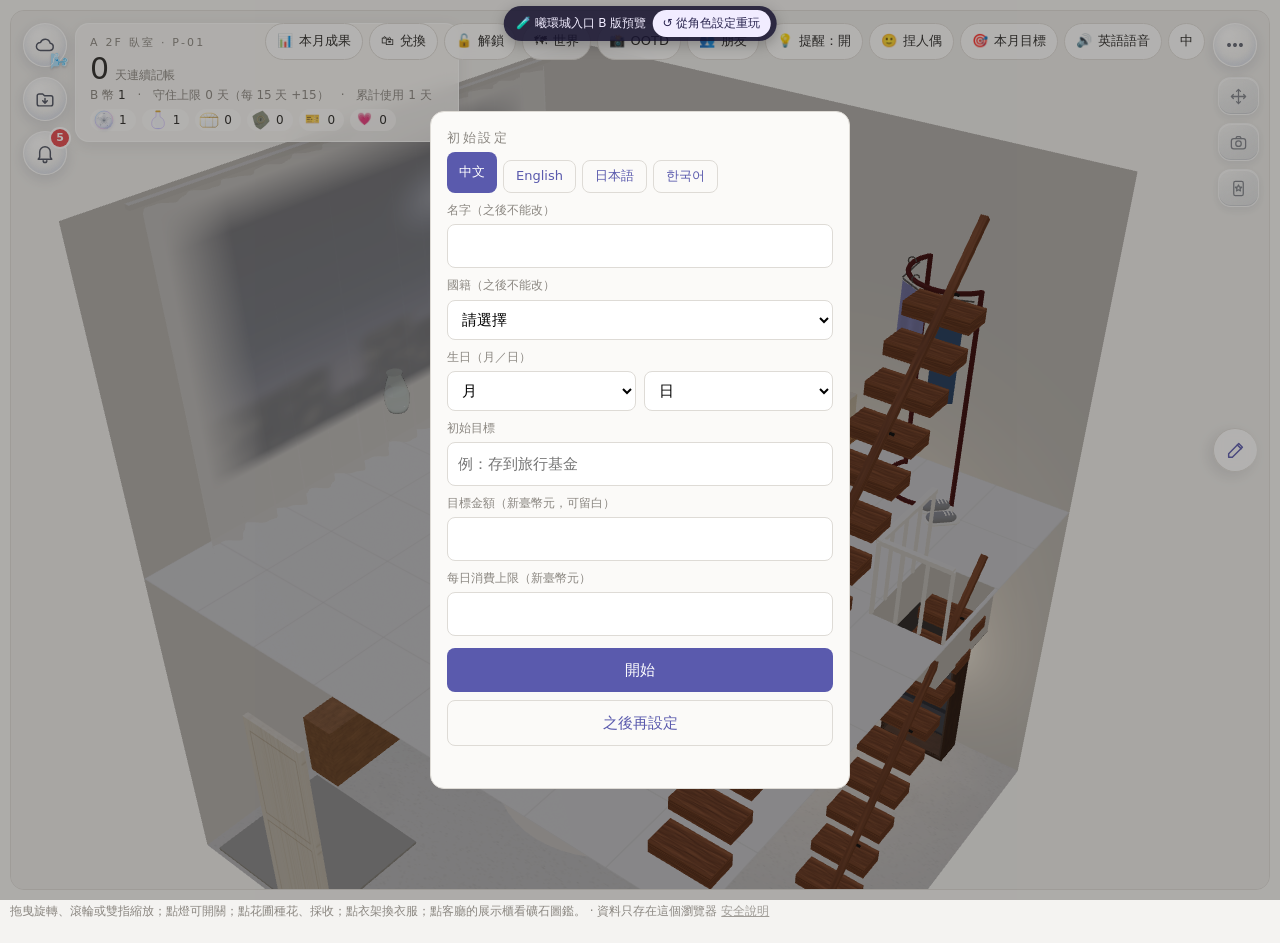
==== b/index.html @ 3a54502a "曦環城入口 B 版試玩預覽（/b/，單檔 HTML，只有家和小鎮）" ====
<!DOCTYPE html>
<html lang="zh-Hant">
<head>
<meta charset="utf-8">
<meta name="viewport" content="width=device-width, initial-scale=1, viewport-fit=cover">
<!-- 曦環城入口 B 版預覽（離線單檔）。three.js 0.170.0 © three.js authors, MIT License，已內嵌。存檔只在開啟這個檔的瀏覽器裡（localStorage）。 -->
</head>
<body>
<script>window.__PV = "haloB";</script>
<title>曦環城入口 B 版</title>
<link rel="manifest" href="/manifest.webmanifest"><link rel="apple-touch-icon" href="/icons/apple-touch-icon.png"><meta name="apple-mobile-web-app-capable" content="yes"><meta name="theme-color" content="#05060f">
<style>
  :root { --bg:#f4f3f1; --ink:#2b2a28; --mute:#8b8781; --line:#dedbd6; --card:#fbfaf8; --accent:#5A5AAD; --hover:#4B4B97; --press:#3D3D7E; --soft:#EEEEF8; --focus:#2F2F66; }
  * { box-sizing:border-box; }
  body { padding:env(safe-area-inset-top) env(safe-area-inset-right) env(safe-area-inset-bottom) env(safe-area-inset-left); margin:0; background:var(--bg); color:var(--ink); font:15px/1.6 "Noto Sans TC", system-ui, sans-serif; }
  .wrap { margin:0 auto; padding:10px; display:grid; grid-template-columns: minmax(0,1fr); gap:10px; }
  .wrap > * { min-width:0; }   /* 畫面不被 3D 畫布撐寬（手機不會左右滑） */
  h1 { font-size:13px; letter-spacing:.2em; color:var(--mute); font-weight:500; margin:0 0 4px; }
  .streak { font-size:40px; font-weight:300; }
  .streak small { font-size:14px; color:var(--mute); margin-left:6px; }
  #stage { position:relative; background:#ecebe8; border:1px solid var(--line); border-radius:14px; overflow:hidden; height:calc(100vh - 20px); height:calc(100dvh - 20px); min-height:520px; touch-action:none; }   /* 整個視窗都是遊戲畫面（熊 2026-11-13） */
  #stage canvas { display:block; width:100%; height:100%; }
  #loading { position:absolute; inset:0; display:grid; place-items:center; color:var(--mute); font-size:13px; }
  .panel { display:flex; flex-direction:column; gap:16px; }
  .card { background:var(--card); border:1px solid var(--line); border-radius:14px; padding:16px; }
  label { display:block; font-size:12px; color:var(--mute); margin:8px 0 4px; }
  input, select { width:100%; padding:9px 10px; border:1px solid var(--line); border-radius:8px; background:#fff; font:inherit; }
  .row { display:grid; grid-template-columns:1fr 1fr; gap:8px; }
  button { margin-top:12px; width:100%; padding:10px; border:0; border-radius:8px; background:var(--accent); color:#fff; font:inherit; cursor:pointer; }
  button:hover { background:var(--hover); } button:active { background:var(--press); }
  button:focus-visible, .chip:focus-visible, input:focus-visible { outline:2px solid var(--focus); outline-offset:2px; }
  .chips { display:flex; flex-wrap:wrap; gap:6px; margin-top:6px; }
  .tlv { display:flex; flex-direction:column; gap:4px; margin-bottom:6px; } .stamps { display:grid; grid-template-columns:repeat(3, 1fr); gap:8px; }
  /* FIN-U146（熊：集章冊的章要真的像印章蓋上去的）：米色的護照內頁，蓋過的地方是單色油墨的圓章（雙圈、弧形字、日期、墨色不均、歪歪的），沒去過的是淡淡的虛線圈 */
  .stamps { background:#f6efdd; border-radius:14px; padding:12px 8px; background-image:repeating-linear-gradient(0deg, rgba(120,90,40,.05) 0 1px, transparent 1px 26px); box-shadow:inset 0 0 0 1px rgba(120,90,40,.18), inset 0 0 30px rgba(150,110,50,.12); color:#4a3d2a; }
  .stamp { position:relative; display:flex; flex-direction:column; align-items:center; gap:1px; padding:4px 2px 6px; text-align:center; min-width:0; } .stamp b { font-size:12px; color:#4a3d2a; } .stamp small { font-size:10px; color:#8a7858; line-height:1.3; }
  .stamp svg { width:min(100%, 132px); height:auto; display:block; overflow:visible; }
  .stamp.on svg { transform:rotate(var(--rot, -6deg)) translate(var(--dx, 0), var(--dy, 0)); mix-blend-mode:multiply; animation:stampDown .42s cubic-bezier(.2, 1.4, .4, 1) both; animation-delay:var(--dl, 0s); }
  .stamp:not(.on) svg { opacity:.5; }
  @keyframes stampDown { 0% { opacity:0; transform:rotate(var(--rot, -6deg)) scale(1.9); } 60% { opacity:1; transform:rotate(var(--rot, -6deg)) scale(.94); } 100% { transform:rotate(var(--rot, -6deg)) translate(var(--dx, 0), var(--dy, 0)) scale(1); } }
  @media (prefers-reduced-motion: reduce) { .stamp.on svg { animation:none; } }
  .minprev { display:grid; grid-template-columns:repeat(3, 1fr); gap:8px; margin:6px 0 12px; } .minprev figure { margin:0; text-align:center; background:radial-gradient(circle at 50% 40%, #ffffff, #ece8f2); border-radius:14px; padding:6px; } .minprev img { width:100%; aspect-ratio:1; object-fit:contain; display:block; } .minprev figcaption { font-size:12px; color:var(--mute); }
  .mkfx { display:block; font-size:10.5px; color:#5a7a5a; line-height:1.25; margin-top:2px; }
  .placetags { display:flex; flex-wrap:wrap; align-items:center; gap:6px; margin:8px 0 2px; font-size:13px; color:var(--mute); }
  .placetags button { width:auto; margin:0; padding:5px 11px; border-radius:999px; font-size:13px; background:#fff; color:var(--ink); border:1px solid var(--line); }
  .placetags button.on { background:#5A5AAD; color:#fff; border-color:#5A5AAD; }
  .chip { margin:0; width:auto; padding:7px 11px; border-radius:999px; background:#fff; color:var(--ink); border:1px solid var(--line); font-size:14px; }
  .chip:hover { background:var(--soft); } .chip.on { background:var(--accent); color:#fff; border-color:var(--accent); }
  .chip.add { color:var(--accent); border-style:dashed; }
  .hidden { display:none; }
  .bc { width:1.2em; height:1.2em; vertical-align:-0.25em; filter:drop-shadow(0 1px 1.5px rgba(70,80,140,.28)); }
  .bchero { display:grid; place-items:center; } .bchero .bc { width:96px; height:96px; animation:bcfloat 4s ease-in-out infinite; }
  @keyframes bcfloat { 0%,100% { transform:translateY(0); } 50% { transform:translateY(-6px); } }
  @media (prefers-reduced-motion: reduce) { .bchero .bc { animation:none; } }
  #list { max-height:360px; overflow:auto; } #list li { align-items:center; gap:8px; } #list li span:nth-child(2) { flex:1; }
  .del { margin:0; width:28px; height:28px; padding:0; flex:none; border-radius:50%; background:transparent; color:var(--mute); border:1px solid var(--line); font-size:12px; }
  .del:hover { color:#b4492f; border-color:#b4492f; background:#fff; }
  .item .swatch { width:100%; height:60px; border-radius:10px; box-shadow:inset 0 0 0 1px rgba(0,0,0,.08), inset 0 -18px 30px rgba(0,0,0,.08); }
  .item .seg button { margin-top:8px; padding:8px 4px; }
  .sec2 { font-size:13px; color:var(--mute); margin:16px 0 0; }
  .item.picked { border-color:var(--accent); box-shadow:0 0 0 2px var(--soft); }
  .item .seg button.on { background:var(--soft); color:var(--accent); border-color:var(--accent); }
  .lookbar { display:flex; flex-wrap:wrap; align-items:center; gap:8px; background:var(--soft); border-radius:12px; padding:10px 12px; margin-top:10px; font-size:13px; }
  .lookbar span { flex:1 1 180px; } .lookbar button { margin:0; width:auto; padding:8px 12px; }
  #trybar { flex-wrap:wrap; }
  #trybar { position:fixed; left:50%; bottom:16px; transform:translateX(-50%); z-index:14; width:min(460px, calc(100vw - 32px)); background:var(--card); border:1px solid var(--line); border-radius:14px; padding:10px 12px; box-shadow:0 8px 28px rgba(30,28,40,.18); display:flex; align-items:center; gap:8px; }
  #trybar.hidden { display:none; } #trybar span { flex:1; font-size:13px; } #trybar button { margin:0; width:auto; padding:8px 12px; }
  .budget { font-size:13px; color:var(--mute); margin:-2px 0 10px; } .budget b { color:var(--ink); font-weight:500; } .budget.over b { color:#b4492f; }
  .pet { font-size:13px; color:var(--accent); min-height:1.2em; margin:0 0 8px; }
  #setup { position:fixed; inset:0; background:rgba(40,38,35,.35); display:grid; place-items:center; z-index:10; }
  #setup .card { width:min(420px, 92vw); max-height:92vh; overflow:auto; }
  #setup.idonly [data-i="sGoal"], #setup.idonly #sGoal, #setup.idonly [data-i="sGoalAmt"], #setup.idonly #sGoalAmt, #setup.idonly [data-i="sLimit"], #setup.idonly #sLimit, #setup.idonly #sSkip { display:none; }
  .langrow { display:flex; flex-wrap:wrap; gap:6px; margin-bottom:6px; } .langrow button { width:auto; margin:0; padding:5px 12px; font-size:13px; }
  #setup.hidden { display:none; } /* 修正：ID 樣式會蓋過 .hidden，視窗關不掉 */
  button.ghost { background:transparent; color:var(--accent); border:1px solid var(--line); margin-top:8px; } button.ghost:hover { background:var(--soft); }
  .msg { font-size:13px; color:var(--accent); min-height:1.4em; margin-top:8px; }
  ul { list-style:none; padding:0; margin:0; font-size:13px; }
  li { display:flex; justify-content:space-between; padding:6px 0; border-bottom:1px solid var(--line); }
  li span:first-child { color:var(--mute); font-family:ui-monospace, monospace; font-size:11px; }
  .reward { display:flex; justify-content:space-between; font-size:13px; padding:4px 0; }
  .lock { color:var(--mute); }
  .note { font-size:12px; color:var(--mute); }
  .seg { display:flex; gap:8px; } .seg button { margin-top:8px; }
  .topbar { display:flex; justify-content:space-between; align-items:center; gap:10px; flex-wrap:wrap; }
  .tools { display:flex; gap:6px; flex-wrap:wrap; }
  .tool { margin:0; width:auto; padding:7px 11px; display:flex; align-items:center; gap:6px; background:#fff; color:var(--ink); border:1px solid var(--line); border-radius:999px; font-size:13px; }
  .tool:hover { background:var(--soft); } .tool b { font-weight:500; }
  #sheet { position:fixed; inset:0; z-index:15; background:rgba(30,28,40,.42); display:grid; place-items:center; padding:14px; backdrop-filter:blur(3px); }
  #sheet.hidden { display:none; }
  .sheet-card { width:min(760px, 100%); max-height:92vh; overflow:auto; background:var(--card); border-radius:18px; padding:20px 22px 24px; box-shadow:0 20px 60px rgba(30,30,60,.25); animation:pop .28s ease-out; }
  @keyframes pop { from { transform:translateY(14px) scale(.98); opacity:0 } to { transform:none; opacity:1 } }
  .sheet-head { display:flex; justify-content:space-between; align-items:center; position:sticky; top:-20px; z-index:5; background:var(--card); margin:-20px -22px 0; padding:16px 22px 10px; border-radius:18px 18px 0 0; }   /* FIN-U36：捲到下面也看得到 ✕（熊：按不回去） */
  @supports (height:100dvh) { .sheet-card { max-height:88dvh; } } .sheet-head h2 { margin:0; font-size:18px; font-weight:500; letter-spacing:.04em; }
  .x { margin:0; width:36px; height:36px; padding:0; border-radius:50%; background:var(--soft); color:var(--accent); }
  .mnav { display:flex; align-items:center; gap:10px; margin:10px 0 4px; } .mnav button { margin:0; width:36px; padding:6px 0; background:var(--soft); color:var(--accent); } .mnav b { font-weight:500; min-width:110px; text-align:center; }
  .hero { display:grid; grid-template-columns: 170px 1fr; gap:18px; align-items:center; margin:8px 0 14px; }
  @media (max-width:560px){ .hero { grid-template-columns:1fr; justify-items:center; } }
  .kpis { display:grid; grid-template-columns:repeat(2, 1fr); gap:10px; width:100%; }
  .kpi { background:#fff; border:1px solid var(--line); border-radius:12px; padding:10px 12px; } .kpi small { color:var(--mute); font-size:12px; display:block; } .kpi b { font-size:22px; font-weight:400; }
  .cal { display:grid; grid-template-columns:repeat(7, 1fr); gap:5px; margin:6px 0 16px; max-width:430px; }
  .cal div { aspect-ratio:1; border-radius:8px; display:grid; place-items:center; font-size:11px; color:var(--mute); background:#f0eee9; position:relative; opacity:0; animation:fade .4s ease-out forwards; }
  .cal .ok { background:#5A5AAD; color:#fff; } .cal .over { background:#e7a08a; color:#fff; } .cal .wk { background:transparent; animation:none; opacity:1; font-size:10px; aspect-ratio:auto; }
  @keyframes fade { to { opacity:1 } }
  .bars .bar { display:grid; grid-template-columns: 110px 1fr 96px; align-items:center; gap:8px; font-size:13px; margin:5px 0; }
  .bars .track { height:10px; background:#efedf6; border-radius:6px; overflow:hidden; } .bars .fill { height:100%; width:0; background:linear-gradient(90deg,#8d8dd6,#5A5AAD); border-radius:6px; transition:width .9s cubic-bezier(.2,.8,.2,1); }
  .bars .v { text-align:right; color:var(--mute); }
  .goalbar { height:14px; background:#efedf6; border-radius:8px; overflow:hidden; margin:6px 0 2px; } .goalbar i { display:block; height:100%; width:0; background:linear-gradient(90deg,#f2b8c6,#5A5AAD); transition:width 1.1s cubic-bezier(.2,.8,.2,1); }
  .sec { font-size:12px; letter-spacing:.18em; color:var(--mute); margin:16px 0 6px; }
  .shopgrid { display:grid; grid-template-columns:repeat(auto-fill, minmax(118px, 1fr)); gap:10px; margin-top:10px; }
  .item { position:relative; background:#fff; border:1px solid var(--line); border-radius:14px; padding:10px; }
  .item .chk { position:absolute; top:14px; left:14px; z-index:2; width:28px !important; height:28px; min-width:0; flex:0 0 auto !important; margin:0; padding:0 !important; border-radius:8px; background:#ffffffee !important; color:#fff; border:2px solid #8b87b8; box-shadow:0 1px 4px rgba(0,0,0,.18); }
  .item .chk.on { background:#5A5AAD !important; border-color:#5A5AAD !important; } .item .chk.on::after { content:"✓"; color:#fff; font-weight:700; font-size:17px; line-height:24px; }
  .pvbar { position:sticky; top:0; z-index:3; display:flex; flex-wrap:wrap; align-items:center; gap:8px; padding:8px 0; background:var(--card); }
  .ir-hint { display:block; text-align:center; color:#d9d4f2; font-size:12px; margin-top:-4px; }
  .pvbar small { color:var(--mute); flex-basis:100%; } .lookbar { display:none !important; } .item canvas { width:100%; height:60px; border-radius:10px; display:block; }
  .item h3 { font-size:13px !important; }
  .item h3 { font-size:14px; font-weight:500; margin:8px 0 2px; } .item .price { color:var(--accent); font-size:13px; }
  .world { display:grid; grid-template-columns:repeat(auto-fill, minmax(150px, 1fr)); gap:10px; margin-top:12px; }
  .zone { border-radius:14px; padding:14px; min-height:110px; color:#fff; display:flex; flex-direction:column; justify-content:space-between; }
  .zone small { opacity:.85; }
/* FIN-U182 世界地圖的星球區：小一點、一排三顆，三區在手機上一個畫面放得下 */
.world.pl { grid-template-columns:repeat(3, 1fr); gap:8px; }
.world.pl .zone { min-height:76px; padding:10px; border-radius:12px; }
.world.pl .zone b { font-size:.86rem; line-height:1.3; }
.world.pl .zone small { font-size:.72rem; }
.world.pl .zone.lockz { grid-column:1 / -1; min-height:52px; } .zone.lockz { filter:grayscale(.6) brightness(.9); }
  .ledger li span:first-child { font-family:inherit; font-size:12px; }
  #ask { position:fixed; inset:0; z-index:40; background:rgba(30,28,40,.42); display:grid; place-items:center; padding:16px; } #ask.hidden { display:none; }
  #ask .card { width:min(380px, 100%); } #ask p { margin:0 0 4px; }
  textarea { width:100%; margin-top:8px; padding:8px; border:1px solid var(--line); border-radius:8px; font:12px/1.4 ui-monospace, monospace; background:#fff; color:var(--ink); }
  #toast { position:fixed; left:50%; bottom:calc(76px + env(safe-area-inset-bottom, 0px)); transform:translateX(-50%) translateY(30px); background:#2b2a40; color:#fff; padding:10px 18px; border-radius:999px; font-size:14px; opacity:0; transition:.35s; z-index:30; pointer-events:none; }
  #toast.on { opacity:1; transform:translateX(-50%); }
  #toast.on.act { pointer-events:auto; cursor:pointer; } #toast .tgo { margin-left:8px; color:#ffd36f; font-weight:600; white-space:nowrap; }
  .petpic { display:grid; place-items:center; font-size:30px; background:radial-gradient(circle at 50% 40%, #fff, var(--soft)) !important; }
  .stack { display:flex; gap:2px; height:16px; margin:8px 0 10px; }
  .stack i { display:block; height:100%; min-width:2px; } .stack i:first-child { border-radius:4px 0 0 4px; } .stack i:last-child { border-radius:0 4px 4px 0; } .stack i:only-child { border-radius:4px; }
  .legend { display:grid; grid-template-columns:14px 1fr auto 52px; gap:6px 10px; align-items:center; font-size:13px; }
  .legend .sw { width:12px; height:12px; border-radius:3px; } .legend .v { text-align:right; color:var(--mute); }
  .kpi.neg b { color:#b4492f; }
  .ul-row { background:#fff; border:1px solid var(--line); border-radius:12px; padding:10px 12px; margin:8px 0; }
  .ul-row.done { background:var(--soft); border-color:transparent; }
  .ul-head { display:flex; justify-content:space-between; gap:8px; font-size:14px; } .ul-head small { color:var(--mute); font-size:12px; }
  .ul-row .track { height:8px; background:#efedf6; border-radius:6px; overflow:hidden; margin:6px 0 4px; } .ul-row .track i { display:block; height:100%; background:linear-gradient(90deg,#8d8dd6,#5A5AAD); border-radius:6px; }
  .ul-row button { margin-top:6px; padding:7px 10px; width:auto; }
  #floors { position:absolute; left:10px; top:10px; right:130px; display:flex; flex-wrap:wrap; gap:6px; z-index:2; } #floors.hidden { display:none; } #floors button.hidden { display:none; }
  @media (max-width:560px) { #floors { right:96px; gap:4px; } #floors button, #placeBtn, #walkBtn, #studyGo, #gardenBtn, #ootdBtn { padding:5px 9px !important; font-size:12px !important; } #walkBtn { top:40px !important; } #ootdBtn { top:70px !important; } #studyBtn { top:100px !important; padding:5px 9px !important; font-size:12px !important; } .tools { gap:4px; } .tool { padding:6px 9px; font-size:12px; } }
  #floors button { margin:0; width:auto; padding:6px 12px; border-radius:999px; background:#fffc; color:var(--ink); border:1px solid var(--line); font-size:13px; }
  #floors button.on { background:var(--accent); color:#fff; border-color:var(--accent); }
  .catgrid { display:grid; grid-template-columns:repeat(auto-fill, minmax(150px, 1fr)); gap:10px; margin-top:12px; }
  .cat { margin:0; width:auto; min-height:96px; border-radius:14px; padding:14px; color:#fff; display:flex; flex-direction:column; justify-content:space-between; align-items:flex-start; text-align:left; font:inherit; }
  .cat .em { font-size:26px; line-height:1; } .cat b { font-weight:500; font-size:15px; } .cat small { opacity:.85; font-size:12px; } .cat.soon { filter:grayscale(.55) brightness(.92); }
  .back { margin:0 0 4px; width:auto; padding:6px 12px; background:var(--soft); color:var(--accent); border-radius:999px; font-size:13px; }
  .ulstrip { display:flex; gap:10px; overflow-x:auto; scroll-snap-type:x mandatory; padding:4px 2px 10px; -webkit-overflow-scrolling:touch; }
  .ulcard { flex:0 0 148px; scroll-snap-align:start; background:#fff; border:1px solid var(--line); border-radius:14px; padding:10px; display:flex; flex-direction:column; gap:4px; font-size:13px; }
  .ulcard.done { border-color:var(--accent); }
  .ulpic { position:relative; height:92px; border-radius:10px; overflow:hidden; background:linear-gradient(180deg,#f3f5fb,#e6e9f3); }
  .ulpic svg { width:100%; height:100%; display:block; filter:blur(2.4px) saturate(.55); }
  .ulpic::after { content:""; position:absolute; inset:0; background:rgba(255,255,255,.5); }
  .ulpic .lk { position:absolute; right:6px; top:4px; z-index:1; font-size:14px; opacity:.75; }
  .ulcard.done .ulpic svg { filter:none; } .ulcard.done .ulpic::after { display:none; }
  .ulcard .track { height:6px; background:#efedf6; border-radius:6px; overflow:hidden; } .ulcard .track i { display:block; height:100%; background:linear-gradient(90deg,#8d8dd6,#5A5AAD); }
  .ulcard small { color:var(--mute); font-size:11px; } .ulcard button { margin-top:4px; padding:6px 8px; font-size:12px; }
  #placeBtn.hidden, #walkBtn.hidden, #studyGo.hidden { display:none; }
  #walkBtn, #studyGo { position:absolute; right:10px; top:46px; z-index:2; margin:0; width:auto; padding:6px 12px; border-radius:999px; background:#fffc; color:var(--ink); border:1px solid var(--line); font-size:13px; text-decoration:none; }
  #studyGo { top:10px; }
  #gardenBtn, #ootdBtn { position:absolute; right:10px; z-index:2; margin:0; width:auto; background:#fffc; color:var(--ink); border:1px solid var(--line); border-radius:999px; font-size:13px; }
  #gardenBtn { top:10px; display:none !important; }   /* FIN-U23：點花圃就能種，不用按鈕 */ #ootdBtn { top:82px; } #gardenBtn.hidden { display:none; }
  #studyBtn { display:none !important; } #studyBtnX { position:absolute; right:10px; top:118px; z-index:2; margin:0; width:auto; background:#fffc; color:var(--ink); border:1px solid var(--line); border-radius:999px; font-size:13px; } #studyBtn.hidden { display:none; }
  #peekbar { position:absolute; left:50%; bottom:12px; transform:translateX(-50%); z-index:3; display:flex; gap:8px; align-items:center; background:#fffffff2; border:1px solid var(--line); border-radius:999px; padding:6px 8px 6px 14px; font-size:13px; box-shadow:0 4px 16px rgba(0,0,0,.12); max-width:calc(100% - 24px); }
  #peekbar.hidden { display:none; } #peekbar button { margin:0; width:auto; padding:5px 12px; font-size:12px; }
  /* 右側圖示列（熊 2026-11-12）：極簡線條、半透明金屬感；滑鼠靠近才變深 */
  /* 熊 2026-11-14：iPhone 點輸入框時字小於 16px 會自動放大、之後畫面就歪掉——手機上輸入框一律 16px；畫面外的側欄不能把頁面撐寬 */
  html, body { overflow-x:clip; }
  html { touch-action:manipulation; }   /* iPhone 點兩下不會放大畫面（移動夾要點兩下收回） */
  @media (max-width:900px) { input, textarea, select { font-size:16px !important; } }
  /* FIN-U51 OOTD 選框 */
  #ootdCrop { position:fixed; inset:0; z-index:70; display:flex; align-items:center; justify-content:center; background:rgba(14,12,22,.86); padding:max(54px, calc(env(safe-area-inset-top, 0px) + 54px)) max(10px, env(safe-area-inset-right, 0px)) max(16px, env(safe-area-inset-bottom, 0px)) max(10px, env(safe-area-inset-left, 0px)); touch-action:none; }
  #ootdCrop.hidden { display:none; }
  #ootdCrop .oc-wrap { position:relative; touch-action:none; width:fit-content; max-width:100%; } #ootdCrop .oc-wrap img { width:auto; max-width:100%; max-height:calc(100dvh - 120px); display:block; border-radius:10px; user-select:none; -webkit-user-drag:none; }
  #ootdCrop .oc-rect { position:absolute; border:2px solid #fff; box-shadow:0 0 0 9999px rgba(0,0,0,.5); border-radius:4px; cursor:move; touch-action:none; }
  #ootdCrop .oc-btns { position:fixed; top:calc(env(safe-area-inset-top, 0px) + 8px); right:max(10px, env(safe-area-inset-right, 0px)); display:flex; gap:10px; z-index:2; }
  #ootdCrop .oc-btns button { width:42px; height:42px; min-width:0; padding:0; border-radius:50%; font-size:19px; line-height:1; flex:0 0 auto; }
  #ootdCrop .oc-tip { position:fixed; top:calc(env(safe-area-inset-top, 0px) + 18px); left:max(14px, env(safe-area-inset-left, 0px)); color:#fff; opacity:.75; font-size:12px; pointer-events:none; }
  /* FIN-U49 採買 */
  .mktabs button { flex:1; } .mkgrid { display:grid; grid-template-columns:repeat(auto-fill, minmax(118px, 1fr)); gap:8px; margin:8px 0; }
  .mkit { display:flex; flex-direction:column; align-items:center; gap:2px; padding:8px; border:1px solid var(--line); border-radius:12px; background:var(--card); }
  .mke { font-size:28px; } .mkit small { color:var(--mute); } .mkq { display:flex; align-items:center; gap:8px; } .mkq button { width:30px; height:30px; padding:0; margin:0; border-radius:50%; }
  .mksum { text-align:center; font-weight:600; } .mksum.over { color:#b5523b; }
  /* FIN-U48 夢境塔羅：深色夢幻的一層（固定一種外觀，牌卡本身是深色水彩） */
  #tarot { position:fixed; inset:0; z-index:60; display:flex; align-items:center; justify-content:center; background:rgba(10,8,30,.72); backdrop-filter:blur(6px); padding:max(12px, env(safe-area-inset-top, 0px)) max(12px, env(safe-area-inset-right, 0px)) max(12px, env(safe-area-inset-bottom, 0px)) max(12px, env(safe-area-inset-left, 0px)); }
  #tarot.hidden { display:none; }
  #tarot .tr-box { width:min(760px, 100%); max-height:100%; overflow:auto; background:radial-gradient(120% 80% at 20% 0%, #7a1a33 0%, #3d0a1a 55%, #1c040c 100%); color:#f4ecff; border:1px solid rgba(255,226,160,.35); border-radius:18px; box-shadow:0 0 40px rgba(160,120,255,.35); }
  #tarot .tr-head { position:sticky; top:0; display:flex; justify-content:space-between; align-items:center; padding:12px 16px; background:rgba(50,8,22,.94); z-index:1; }
  #tarot .tr-quote { display:block; width:100%; margin:0 0 8px; padding:4px 16px; background:none; border:0; color:#ffe7c4; text-align:center; font-size:13px; font-style:italic; opacity:.85; cursor:pointer; transition:opacity .5s; } #tarot .tr-quote.fade { opacity:0; }
  #tarot .tr-head b { white-space:nowrap; flex:1; font-size:17px; letter-spacing:.06em; color:#ffe7b0; text-shadow:0 0 10px rgba(255,210,140,.7); }
  #tarot .tr-x { flex:0 0 auto; width:auto; min-width:0; background:none; border:0; color:#f4ecff; font-size:18px; cursor:pointer; }
  #tarot .tr-tabs { display:flex; gap:6px; padding:0 16px 6px; }
  #tarot .tr-tabs button { flex:1; color:#ffeede; border:1px solid rgba(255,226,200,.35); border-radius:999px; padding:7px 8px; font-size:13px; cursor:pointer;   /* FIN-U59：水晶球一樣的按鈕 */
    background:radial-gradient(circle at 32% 26%, rgba(255,255,255,.55) 0 8%, rgba(255,200,220,.22) 22%, rgba(120,20,50,.35) 62%, rgba(40,4,16,.6) 100%); box-shadow:inset 0 -4px 10px rgba(0,0,0,.35), 0 0 10px rgba(255,140,170,.18); }
  #tarot .tr-tabs button.on { color:#fff6e0; border-color:rgba(255,226,160,.8); box-shadow:inset 0 -4px 10px rgba(0,0,0,.3), 0 0 14px rgba(255,210,150,.55); }
  #tarot .tr-body { padding:8px 16px 18px; }
  /* FIN-U145 希臘字母神諭：布袋和刻字的石頭 */
  #tarot .tr-tabs button { padding-left:4px; padding-right:4px; white-space:nowrap; }
  #tarot .or-pouch { position:relative; display:block; width:132px; height:128px; margin:18px auto 4px; padding:0; border:0; cursor:pointer; background:radial-gradient(120% 100% at 35% 30%, #c79a62 0%, #94683a 45%, #5b3a1e 100%); border-radius:44% 44% 50% 50% / 30% 30% 62% 62%; box-shadow:inset -10px -14px 22px rgba(0,0,0,.4), inset 8px 8px 14px rgba(255,230,180,.25), 0 10px 24px rgba(0,0,0,.45), 0 0 26px rgba(255,210,150,.25); transition:transform .25s; }
  #tarot .or-pouch::before { content:""; position:absolute; left:20%; right:20%; top:-14px; height:30px; background:linear-gradient(#a57a48, #6d4726); border-radius:50% 50% 30% 30% / 80% 80% 20% 20%; box-shadow:inset 0 -6px 8px rgba(0,0,0,.35); }
  #tarot .or-pouch::after { content:""; position:absolute; left:14%; right:14%; top:12px; height:7px; background:#f0d28a; border-radius:4px; box-shadow:0 2px 3px rgba(0,0,0,.4); }
  #tarot .or-pouch i { position:absolute; width:20px; height:17px; border-radius:48% 52% 50% 50% / 55% 50% 50% 45%; background:radial-gradient(circle at 35% 30%, #f1ede4, #a9a39a 70%, #6f6a63); box-shadow:0 2px 4px rgba(0,0,0,.4); opacity:0; }
  #tarot .or-pouch i:nth-child(1) { left:30%; top:-22px; } #tarot .or-pouch i:nth-child(2) { left:48%; top:-28px; } #tarot .or-pouch i:nth-child(3) { left:62%; top:-20px; }
  #tarot button.or-pouch:hover { transform:translateY(-3px) rotate(-2deg); }
  #tarot .or-pouch.shake { margin-top:52px; margin-bottom:26px; animation:orShake .32s ease-in-out infinite; } #tarot .or-pouch.shake i { animation:orPop 1.5s ease-in-out both; } #tarot .or-pouch.shake i:nth-child(2) { animation-delay:.25s; } #tarot .or-pouch.shake i:nth-child(3) { animation-delay:.5s; }
  @keyframes orShake { 0%, 100% { transform:rotate(-4deg); } 50% { transform:rotate(4deg) translateY(-3px); } }
  @keyframes orPop { 0%, 100% { opacity:0; transform:translateY(16px); } 40%, 60% { opacity:1; transform:translateY(0); } }
  #tarot .or-hint { text-align:center; color:#ffe7b0; font-size:13px; margin:6px 0 16px; }
  #tarot .or-grid { display:grid; grid-template-columns:repeat(8, minmax(0, 1fr)); gap:8px; margin:6px 0 16px; } #tarot .or-stone { min-width:0; }
  @media (max-width:500px) { #tarot .or-grid { grid-template-columns:repeat(6, minmax(0, 1fr)); } }
  #tarot .or-stone { display:flex; align-items:center; justify-content:center; aspect-ratio:1 / .88; padding:0; border:0; cursor:pointer; border-radius:48% 52% 46% 54% / 56% 48% 52% 44%; background:radial-gradient(circle at 32% 26%, #f6f2ea 0%, #cfc8bc 38%, #8f887d 78%, #6a645b 100%); box-shadow:inset -3px -5px 8px rgba(0,0,0,.35), 0 3px 8px rgba(0,0,0,.4); }
  #tarot .or-stone > span { font-family:"Times New Roman", "Noto Serif", Georgia, serif; font-size:clamp(15px, 4.4vw, 24px); font-weight:700; color:#5a3a12; text-shadow:0 1px 0 rgba(255,255,255,.65), 0 -1px 0 rgba(0,0,0,.35); }
  #tarot .or-stone:nth-child(3n) { border-radius:54% 46% 52% 48% / 46% 54% 46% 54%; } #tarot .or-stone:nth-child(4n+1) { border-radius:46% 54% 56% 44% / 52% 44% 56% 48%; }
  #tarot span.or-stone.unseen { cursor:default; opacity:.3; filter:saturate(.3); }
  #tarot .or-show { display:flex; flex-direction:column; align-items:center; gap:4px; margin:10px 0 4px; text-align:center; }
  #tarot .or-show b { color:#ffe7b0; font-size:17px; letter-spacing:.05em; margin-top:8px; } #tarot .or-show small { color:#c9b8ff; font-size:13px; font-style:italic; }
  #tarot .or-stone.big { width:128px; cursor:default; animation:orRise .9s cubic-bezier(.2, .8, .3, 1) both; box-shadow:inset -8px -12px 18px rgba(0,0,0,.35), 0 8px 20px rgba(0,0,0,.5), 0 0 34px rgba(255,214,140,.55); }
  #tarot .or-stone.big > span { font-size:68px; color:#6b4410; text-shadow:0 2px 0 rgba(255,255,255,.7), 0 -2px 1px rgba(0,0,0,.4), 0 0 18px rgba(255,200,110,.6); }
  @keyframes orRise { from { opacity:0; transform:translateY(40px) scale(.6) rotate(-14deg); } }
  #tarot .or-line { margin:12px auto 14px; max-width:30em; padding:12px 16px; text-align:center; font-family:Georgia, "Noto Serif TC", serif; font-size:17px; line-height:1.7; color:#fff3d6; border-top:1px solid rgba(255,226,160,.4); border-bottom:1px solid rgba(255,226,160,.4); background:radial-gradient(circle at 50% 0%, rgba(255,214,140,.14), transparent 70%); }
  #tarot .tr-lead { color:#ffe2ea; font-size:14px; }
  #tarot textarea { width:100%; box-sizing:border-box; min-height:64px; background:rgba(255,255,255,.07); color:#fff; border:1px solid rgba(255,255,255,.2); border-radius:12px; padding:10px; font:inherit; resize:vertical; }
  #tarot .tr-sps { display:grid; grid-template-columns:repeat(auto-fit, minmax(170px, 1fr)); gap:8px; margin:12px 0; }
  #tarot .tr-sp { display:flex; flex-direction:column; gap:2px; text-align:left; background:radial-gradient(circle at 18% 22%, rgba(255,255,255,.4) 0 6%, rgba(255,190,210,.2) 20%, rgba(130,20,55,.4) 70%); color:#fff; border:1px solid rgba(255,226,160,.45); border-radius:12px; padding:10px 12px; cursor:pointer; }
  #tarot .tr-sp.lock { opacity:.5; cursor:default; filter:saturate(.4); }
  #tarot .tr-sp small { color:#d9ccff; font-size:11px; }
  #tarot .tr-note, #tarot .tr-disc { font-size:12px; color:#bfb2e6; }
  #tarot .tr-disc { text-align:center; opacity:.8; }
  #tarot .tr-fan { display:flex; flex-wrap:nowrap; justify-content:center; padding:44px 0 26px; overflow:hidden; }
  #tarot .tr-back { --r:calc((var(--k) - 5.5) * 2.6deg); flex:0 0 auto; width:min(62px, 13vw); margin:0 max(-17px, -3.4vw); padding:0; border:0; background:none; cursor:pointer; transform-origin:50% 380%; transform:rotate(var(--r)); transition:transform .35s, filter .35s; animation:trIn .5s both; animation-delay:calc(var(--k) * 45ms); }
  #tarot .tr-back img { width:100%; border-radius:6px; display:block; box-shadow:0 4px 12px rgba(0,0,0,.4); }
  #tarot .tr-back:hover { transform:rotate(var(--r)) translateY(-8px); }
  #tarot .tr-back.on { transform:rotate(var(--r)) translateY(-20px) scale(1.06); filter:drop-shadow(0 0 10px rgba(255,220,150,.95)); }
  @media (max-width:500px) { #tarot .tr-back { width:11vw; margin:0 -3.7vw; transform-origin:50% 300%; } }
  @keyframes trIn { from { opacity:0; transform:rotate(0deg) translateY(30px); } }
  #tarot .tr-q { text-align:center; color:#ffe7b0; font-style:italic; }
  #tarot .tr-spread { display:flex; justify-content:center; gap:14px; flex-wrap:wrap; padding:6px 0 10px; }
  #tarot .tr-card { width:170px; perspective:900px; text-align:center; }
  #tarot .tr-spread.three .tr-card { width:min(150px, 30%); }
  #tarot .tr-spread.five { display:grid; grid-template-columns:repeat(5, minmax(0, 1fr)); gap:8px; } #tarot .tr-spread.five .tr-card { width:auto; } #tarot .tr-spread.five .tr-card small { font-size:11px; }
  #tarot .tr-verdict { margin:6px auto 4px; width:fit-content; padding:8px 26px 10px; border-radius:16px; text-align:center; border:1px solid rgba(255,226,160,.5); background:radial-gradient(circle at 50% 0%, rgba(255,214,140,.22), rgba(255,255,255,.04)); } #tarot .tr-verdict small { display:block; color:#d9ccff; font-size:11.5px; letter-spacing:.2em; } #tarot .tr-verdict b { font-size:30px; letter-spacing:.12em; color:#ffe7b0; text-shadow:0 0 14px rgba(255,210,140,.8); }
  #tarot .tr-verdict.v-2 b, #tarot .tr-verdict.v-1 b { color:#ffc9c9; text-shadow:0 0 14px rgba(255,140,140,.6); } #tarot .tr-verdict.v0 b { color:#d9e4ff; text-shadow:0 0 14px rgba(160,190,255,.6); }
  #tarot #trAsk { margin:4px 0 10px; display:flex; flex-direction:column; gap:8px; } #tarot #trAsk[hidden] { display:none; }
  #tarot .tr-deck { display:grid; grid-template-columns:repeat(auto-fill, minmax(58px, 1fr)); gap:6px; }
  #tarot .tr-spread.celtic { display:grid; grid-template-columns:repeat(5, minmax(0, 1fr)); gap:8px; } #tarot .tr-spread.celtic .tr-card { width:auto; } #tarot .tr-spread.celtic .tr-card small { font-size:10.5px; }
  #tarot .tr-fan.wide { flex-wrap:wrap; row-gap:14px; padding:20px 0 10px; } #tarot .tr-fan.wide .tr-back { transform:none; margin:0 2px; width:min(52px, 10.5vw); animation-name:none; } #tarot .tr-fan.wide .tr-back:hover { transform:translateY(-6px); } #tarot .tr-fan.wide .tr-back.on { transform:translateY(-10px) scale(1.05); }
  #tarot .tr-card small { display:block; margin-top:6px; color:#d9ccff; font-size:12px; }
  #tarot .tr-in { position:relative; aspect-ratio:3/5; transform-style:preserve-3d; transition:transform 1s cubic-bezier(.3,.7,.3,1); transition-delay:var(--d); }
  #tarot .tr-card.flip .tr-in { transform:rotateY(180deg); }
  #tarot .tr-face { position:absolute; inset:0; backface-visibility:hidden; -webkit-backface-visibility:hidden; }
  #tarot .tr-face img { width:100%; height:100%; border-radius:10px; display:block; box-shadow:0 0 18px rgba(200,160,255,.45); }
  /* FIN-U173：雷射光——一道彩虹色的光斜斜掃過牌面 */
  #tarot .tr-face::after { content:""; position:absolute; inset:0; border-radius:10px; pointer-events:none; background:linear-gradient(115deg, transparent 22%, rgba(255,70,170,.55) 36%, rgba(70,255,230,.55) 45%, rgba(255,240,120,.55) 54%, rgba(130,120,255,.55) 63%, transparent 77%); background-size:280% 280%; mix-blend-mode:color-dodge; opacity:.5; animation:trHolo 6s ease-in-out infinite; animation-delay:var(--d, 0s); }
  @keyframes trHolo { 0%, 100% { background-position:0% 0%; } 50% { background-position:100% 100%; } }
  @media (prefers-reduced-motion: reduce) { #tarot .tr-face::after { animation:none; background-position:40% 40%; } }
  #tarot .tr-fr { transform:rotateY(180deg); }
  #tarot .tr-fr.rev img { transform:rotate(180deg); }
  #tarot .tr-read { display:flex; flex-direction:column; gap:10px; }
  #tarot .tr-item, #tarot .tr-sum { background:rgba(255,255,255,.06); border:1px solid rgba(255,255,255,.12); border-radius:12px; padding:10px 12px; }
  #tarot .tr-item b, #tarot .tr-sum b { color:#ffe7b0; }
  #tarot .tr-item small { display:block; color:#c9b8ff; font-size:12px; margin-top:2px; }
  #tarot .tr-item p, #tarot .tr-sum p { margin:6px 0 0; line-height:1.6; font-size:14px; }
  #tarot .tr-act { color:#ffe7b0; }
  #tarot .seg { display:flex; gap:8px; justify-content:center; margin-top:12px; }
  #tarot .seg button { background:linear-gradient(135deg, #8f6bff, #c97ab0); color:#fff; border:0; border-radius:999px; padding:8px 16px; cursor:pointer; }
  #tarot .seg button.ghost { background:rgba(255,255,255,.1); }
  #tarot .tr-log { display:flex; flex-direction:column; gap:8px; }
  #tarot .tr-li { display:flex; flex-direction:column; gap:2px; background:rgba(255,255,255,.06); border-radius:10px; padding:8px 12px; }
  #tarot .tr-li small { color:#bfb2e6; } #tarot .tr-li span { color:#ffe7b0; font-size:13px; }
  #tarot .tr-deck { display:grid; grid-template-columns:repeat(auto-fill, minmax(84px, 1fr)); gap:8px; }
  #tarot .tr-deck img { width:100%; border-radius:6px; }
  #tarot .tr-deck img.unseen { opacity:.35; filter:grayscale(.6); }
  #iconbar { position:absolute; right:10px; top:10px; z-index:2; display:flex; flex-direction:column; align-items:flex-end; gap:8px; }
  #iconbar .ib { position:static !important; top:auto !important; right:auto !important; margin:0; width:auto; min-width:38px; height:38px; padding:0 10px !important;
    border-radius:13px; color:#646a73; font-size:13px !important; text-decoration:none;
    background:linear-gradient(150deg, rgba(255,255,255,.66) 0%, rgba(226,230,236,.48) 45%, rgba(196,202,212,.42) 100%);
    border:1px solid rgba(255,255,255,.75); box-shadow:inset 0 1px 0 rgba(255,255,255,.9), inset 0 -1px 0 rgba(110,120,135,.22), 0 3px 10px rgba(40,50,70,.10);
    -webkit-backdrop-filter:blur(8px) saturate(1.3); backdrop-filter:blur(8px) saturate(1.3); opacity:.8; transition:opacity .2s, color .2s, background .2s; }
  #iconbar .ib:hover, #iconbar .ib:focus-visible, #iconbar .ib.on { opacity:1; color:#22262c;
    background:linear-gradient(150deg, rgba(246,247,250,.95) 0%, rgba(196,202,212,.9) 55%, rgba(150,158,170,.88) 100%); }
  #iconbar .ib.on { color:#fff; background:linear-gradient(150deg, #8a8ad0, #5A5AAD); border-color:#7c7cc6; }
  #iconbar .ib.hidden { display:none !important; }
  #iconbar .ic svg { width:19px; height:19px; display:block; }
  #lvBadge { position:absolute; left:10px; top:54px; z-index:2; margin:0; width:auto; padding:6px 12px; border-radius:999px; font-size:12px; color:#3a3f47;
    background:linear-gradient(150deg, rgba(255,255,255,.75), rgba(214,219,226,.6)); border:1px solid rgba(255,255,255,.8); -webkit-backdrop-filter:blur(8px); backdrop-filter:blur(8px); }
  #lvBadge.hidden { display:none; }
  #lvTag { display:inline-block; width:auto; margin:0 0 0 8px; padding:1px 8px; border-radius:999px; border:1px solid #d9c9f2; background:#f4eefc; color:#6a4fa0; font:600 11px/1.6 inherit; letter-spacing:.04em; vertical-align:middle; cursor:pointer; box-shadow:none; }
  .lvtable { width:100%; border-collapse:collapse; font-size:13px; } .lvtable td, .lvtable th { padding:6px 4px; border-bottom:1px solid var(--line); text-align:left; } .lvtable .lock { color:#aaa; }
  .gems { display:flex; flex-wrap:wrap; gap:8px; } .gem { display:flex; align-items:center; gap:6px; background:#f7f4ee; border:1px solid var(--line); border-radius:999px; padding:5px 12px; font-size:13px; }
  .gdot { width:14px; height:14px; border-radius:4px; transform:rotate(45deg); box-shadow:inset -2px -2px 0 rgba(0,0,0,.18), inset 2px 2px 0 rgba(255,255,255,.45); }
  .seg .peek { flex:0 0 auto; width:auto; padding-left:10px; padding-right:10px; }
  #snapCount { position:absolute; inset:0; display:grid; place-items:center; font-size:96px; font-weight:300; color:#fff; text-shadow:0 4px 24px rgba(0,0,0,.35); pointer-events:none; z-index:3; }
  #snapCount.hidden { display:none; }
  #flash { position:absolute; inset:0; background:#fff; opacity:0; pointer-events:none; z-index:4; transition:opacity .6s ease; } #flash.on { opacity:.92; transition:none; }
  .ootdbig { width:100%; max-width:360px; display:block; margin:0 auto; border-radius:12px; box-shadow:0 6px 24px rgba(0,0,0,.15); }
  .album { display:grid; grid-template-columns:repeat(auto-fill,minmax(96px,1fr)); gap:8px; } .album button { padding:0; margin:0; border:0; background:none; border-radius:10px; overflow:hidden; }
  .album img { width:100%; aspect-ratio:3/4; object-fit:cover; display:block; }
  .plots { display:grid; grid-template-columns:repeat(auto-fill,minmax(150px,1fr)); gap:10px; } .plot { background:#f7f4ee; border:1px solid var(--line); border-radius:14px; padding:10px; display:flex; flex-direction:column; gap:6px; }
  .plot .pe { font-size:28px; } .plot small { color:#888; } .plot select { width:100%; }
  .gpic { display:grid; place-items:center; font-size:30px; }
  .gpic .gth { grid-area:1/1; width:auto; height:78px; max-width:100%; object-fit:contain; display:none; } .gpic .gth.ok { display:block; } .gpic .gem0 { grid-area:1/1; } .gpic .gth.ok + .gem0 { display:none; }   /* FIN-U95：商品本身的小圖 */
  .item .swatch.gpic.hasth { height:84px; overflow:hidden; background:linear-gradient(180deg, #fbf9f6, #efe9e2) !important; }
  .item.lockd button[disabled] { background:#efefef; color:#aaa; border-color:#e6e6e6; }
  .item.lockd { background:#fbfbfb; } .item.lockd h3, .item.lockd .price { color:#b9b9b9; } .item.lockd .swatch { background:#f3f3f3 !important; color:#c8c8c8; }
  .furnbar { display:flex; gap:6px; align-items:center; flex-wrap:wrap; margin:14px 0 6px; } .furnbar b { margin-right:auto; } .furnbar button { width:auto; margin:0; padding:5px 10px; font-size:12px; }
  .zone.go { cursor:pointer; }
  .ib { display:inline-flex; align-items:center; padding:6px 9px !important; line-height:1.2; }
  .ib .ic { font-size:15px; }
  .ib .lb { max-width:0; overflow:hidden; white-space:nowrap; transition:max-width .25s ease, margin .25s ease; }
  .ib:hover .lb, .ib:focus-visible .lb, .ib:active .lb, .ib.on .lb { max-width:10em; margin-left:5px; }
  #placeBtn { position:absolute; right:10px; top:10px; z-index:2; margin:0; width:auto; padding:6px 12px; border-radius:999px; background:#fffc; color:var(--ink); border:1px solid var(--line); font-size:13px; }
  #placeBtn.on { background:var(--accent); color:#fff; border-color:var(--accent); }
  #placebar { position:absolute; left:10px; right:10px; bottom:10px; z-index:2; display:flex; flex-wrap:wrap; align-items:center; gap:8px; background:#fffe; border:1px solid var(--line); border-radius:12px; padding:8px 10px; font-size:13px; }
  #placebar.hidden { display:none; } #placebar span { flex:1 1 180px; } #placebar button { margin:0; width:auto; padding:7px 12px; }
  .ring text { font:300 26px system-ui; fill:var(--ink); } .ring .sub { font-size:11px; fill:var(--mute); }
  @media (max-width:560px){ .wrap { padding:16px 12px; gap:16px; } .streak { font-size:32px; } }
  /* ===== FIN-U18 遊戲畫面版面（熊 2026-11-13）：記帳的數字、上面的按鈕、記帳欄都收進畫面裡 ===== */
  .topbar { display:none; }
  #hud { position:absolute; left:12px; top:12px; z-index:3; max-width:min(460px, calc(100% - 120px)); padding:10px 14px 8px; border-radius:14px; background:rgba(250,249,246,.78); border:1px solid rgba(255,255,255,.7); backdrop-filter:blur(8px); -webkit-backdrop-filter:blur(8px); box-shadow:0 4px 16px rgba(30,28,40,.08); }
  #hud h1 { font-size:11px; margin:0; } #hud .streak { font-size:30px; line-height:1.15; } #hud .streak small { font-size:12px; }
  #hud .budget { font-size:12px; margin:0 0 2px; } #hud .pet { font-size:12px; margin:2px 0 0; min-height:0; } #hud .pet:empty { display:none; }
  #stage > .tools { position:absolute; right:12px; top:12px; z-index:4; max-width:calc(100% - 500px); justify-content:flex-end; }
  .tools .tool.hidden { display:none !important; }
  .tmap { position:relative; width:100%; aspect-ratio:1.4; border-radius:16px; background:linear-gradient(180deg,#cfe6c2,#b9d9a8); overflow:hidden; }
  .tmap .troad { position:absolute; background:#8a8e96; } .tmap .troad.h { left:0; right:0; top:60%; height:7%; } .tmap .troad.h2 { left:0; right:0; top:88%; height:3%; background:#d3cfc7; } .tmap .troad.v { top:0; bottom:0; left:38%; width:4%; }
  .tmap .tpin { position:absolute; transform:translate(-50%, -50%); width:auto; min-width:0; margin:0; padding:3px 6px; border-radius:12px; background:rgba(255,255,255,.92); border:0; box-shadow:0 2px 6px rgba(0,0,0,.18); display:flex; flex-direction:column; align-items:center; gap:0; color:var(--ink); }
  @media (max-width: 560px) { .tmap { aspect-ratio:1.05; } .tmap .tpin { padding:2px 4px; border-radius:9px; box-shadow:0 1px 3px rgba(0,0,0,.18); } .tmap .tpin span { font-size:13px !important; } .tmap .tpin small { font-size:7.5px !important; max-width:44px !important; } }   /* FIN-U144（熊）：手機上小鎮地圖的標示縮小，不會疊在一起 */
  .labscene .labacts { display:flex; flex-wrap:wrap; gap:6px; justify-content:center; } .labscene .labacts button { width:auto; padding:8px 12px; } .labscene .labq { font-style:italic; } .labscene #labSay { min-height:3.4em; }
  .labscene.zap .labglow { animation:labGlow 1.6s ease-out; } .labscene.zap .labarc { animation:labArc 1.6s steps(8); } @keyframes labGlow { 0% { opacity:0; } 15% { opacity:.75; } 100% { opacity:0; } } @keyframes labArc { 0%, 100% { opacity:0; } 10%, 30%, 55% { opacity:1; } 20%, 42% { opacity:.2; } }
  .tmap .tpin span { font-size:20px; line-height:1.1; } .tmap .tpin small { font-size:9px; white-space:nowrap; max-width:64px; overflow:hidden; text-overflow:ellipsis; } .tmap .tpin.lock { opacity:.45; }
  .rg .aff { display:block; font-size:10px; color:var(--mute); white-space:nowrap; }
  .tools .motto { flex-basis:100%; max-width:190px; margin:4px 0 0 auto; padding:6px 10px; border-radius:12px; background:rgba(255,255,255,.88); font-size:11px; line-height:1.45; color:#5a5470; text-align:right; }   /* FIN-U62（熊）：B 幣、集章、碎片在數字卡上，功能選單不重複 */
  #stage > .tools .tool { background:rgba(255,255,255,.82); backdrop-filter:blur(6px); -webkit-backdrop-filter:blur(6px); }
  #iconbar { top:62px; }
  #floors { left:12px; top:50%; right:auto; transform:translateY(-50%); flex-direction:column; flex-wrap:nowrap; align-items:flex-start; }
  #lvBadge { top:auto; bottom:calc(50% + 90px); left:12px; }
  /* 右邊的記帳選單：畫面裡的抽屜，收起來只剩一條「記一筆」 */
  #stage > .panel { position:absolute; top:0; right:0; bottom:0; z-index:8; width:min(370px, 92%); overflow:auto; padding:12px; gap:12px; background:rgba(244,243,239,.96); border-left:1px solid var(--line); box-shadow:-8px 0 24px rgba(30,28,40,.12); backdrop-filter:blur(10px); -webkit-backdrop-filter:blur(10px); transition:transform .28s ease; overscroll-behavior:contain; touch-action:pan-y; }
  body.pfold #stage > .panel { transform:translateX(105%); box-shadow:none; }
  #panelTab { display:none; position:absolute; right:0; top:50%; transform:translateY(-50%); z-index:7; margin:0; width:40px; padding:18px 0; writing-mode:vertical-rl; letter-spacing:.25em; border-radius:12px 0 0 12px; background:rgba(255,255,255,.85); color:var(--accent); border:1px solid var(--line); border-right:0; box-shadow:-4px 4px 14px rgba(30,28,40,.1); font-size:14px; gap:8px; align-items:center; justify-content:center; backdrop-filter:blur(6px); }
  body.pfold #panelTab { display:flex; }
  /* FIN-U96（熊）：今天還沒記帳，記一筆上面有一個平面的黃色三角形 */
  #panelTab .remtri { display:none; position:absolute; left:50%; top:-16px; width:22px; height:18px; margin-left:-11px; background:#ffd200; clip-path:polygon(0 0, 100% 0, 50% 100%); animation:remBob 1.3s ease-in-out infinite; pointer-events:none; }
  body.needrec #panelTab .remtri { display:block; } #panelTab { overflow:visible; }
  @keyframes remBob { 0%,100% { transform:translateY(0); } 50% { transform:translateY(-5px); } }
  .rwh { opacity:.65; font-size:.85em; } #where { margin-top:6px; }
  #panelTab:hover { background:#fff; }
  .foldbot { position:sticky; bottom:calc(6px + env(safe-area-inset-bottom, 0px)); align-self:flex-end; z-index:2; width:auto !important; margin:0 !important; padding:8px 16px !important; font-size:13px !important; border-radius:999px !important; background:var(--accent, #5a4fb0) !important; color:#fff !important; border:0 !important; font-weight:600; box-shadow:0 4px 14px rgba(30,28,40,.25); }   /* FIN-U206（熊：收起按鈕要有顏色）；FIN-U102（熊）：手機上面的收起被網址列擋住，底下一直有一顆 */
  .chip.del, .chip.edit { width:auto !important; white-space:nowrap; } .chip.del { background:#fdecec; border-color:#f2b8b8; color:#b3261e; } .chip.edit { border-style:dashed; color:#8a7f99; } .chip.edit.on { background:var(--accent, #5a4fb0); color:#fff; border-style:solid; }   /* FIN-U206 */
  .foldbtn { float:right; margin:-4px -4px 0 0 !important; width:auto !important; padding:4px 10px !important; font-size:12px !important; }
  /* ===== FIN-U19 半透明泡泡（熊 2026-11-13）：數字卡、按鈕列、樓層、記帳都收成泡泡，點了才打開 ===== */
  .bub { position:absolute; z-index:5; width:44px; height:44px; margin:0; padding:0; border-radius:50%; display:grid; place-items:center; color:#4d5260;
    background:radial-gradient(circle at 34% 28%, rgba(255,255,255,.9), rgba(255,255,255,.42) 55%, rgba(214,224,244,.36)); border:1px solid rgba(255,255,255,.8);
    box-shadow:0 4px 14px rgba(40,50,80,.14), inset 0 -3px 8px rgba(160,175,210,.28); backdrop-filter:blur(8px); -webkit-backdrop-filter:blur(8px); transition:transform .15s, background .2s; }
  .bub:hover { background:radial-gradient(circle at 34% 28%, #fff, rgba(255,255,255,.7) 60%, rgba(214,224,244,.6)); }
  .bub:active { transform:scale(.94); } .bub svg { width:22px; height:22px; display:block; } .bub.on { color:var(--accent); }
  .bub .wx { position:absolute; right:-3px; bottom:-3px; font-size:15px; line-height:1; filter:drop-shadow(0 1px 1px rgba(0,0,0,.2)); }
  #hudBub { left:12px; top:12px; } #hud { left:64px; display:none; } #stage.hud-open #hud { display:block; }
  #toolBub { right:12px; top:12px; } #stage > .tools { right:64px; top:12px; max-width:calc(100% - 140px); display:none; } #stage.tools-open > .tools { display:flex; }
  #iconbar { top:66px; }
  #floorBub { left:12px; top:50%; transform:translateY(-50%); } #floorBub:active { transform:translateY(-50%) scale(.94); }
  #floors { left:64px; display:none; } #stage.floors-open #floors { display:flex; }
  #panelTab { right:12px; left:auto; top:50%; transform:translateY(-50%); width:44px; height:44px; padding:0; border-radius:50%; writing-mode:horizontal-tb; letter-spacing:0; }
  body.pfold #panelTab { display:grid; } #panelTab span { display:none; }
  #lvBadge { bottom:calc(50% + 34px); }
  #lvBadge { top:166px !important; bottom:auto !important; left:12px !important; padding:3px 9px !important; font-size:11px !important; }   /* FIN-U60（熊）：書房等級小一點、靠上 */
  /* FIN-U68（熊）：等級固定在左邊兩顆按鈕下面；臥室、書房、手機、電腦都同一個位置 */
  @media (hover:none) { #iconbar .ib .lb { display:none !important; } }
  @media (max-width:900px) {
    #hud { top:12px; max-width:calc(100% - 140px); padding:8px 12px 6px; } #hud .streak { font-size:24px; }
    #stage > .tools { flex-direction:column; align-items:flex-end; flex-wrap:nowrap; max-width:none; }
    #stage > .tools .tool { flex:none; white-space:nowrap; }
    #floors { gap:6px; }
  }
  .chip.once { border-style:dashed; border-color:var(--accent); }
  label.keep { display:flex; align-items:center; gap:6px; font-size:13px; color:var(--ink); margin-top:8px; } label.keep input { width:auto; }
  /* 對話泡泡（英語）＋黃昏的暈染 */
  #sayLayer { position:absolute; inset:0; pointer-events:none; z-index:3; overflow:hidden; }
  .say { position:absolute; left:0; top:0; max-width:150px; padding:3px 8px; border-radius:11px; background:rgba(255,255,255,.86); color:#2f3238; font:11.5px/1.3 system-ui, sans-serif; box-shadow:0 3px 10px rgba(30,30,50,.15); white-space:normal; transition:opacity .25s; }
  .say small { display:block; font-size:10px; color:#6c6480; margin-top:1px; } .say.me { background:rgba(253,231,238,.94); } .say.me::after { border-top-color:rgba(253,231,238,.94); } .say.talk { max-width:170px; font-size:12px; }
  /* FIN-U36 快捷泡泡（可隱藏）＋新手箭頭 */
  /* FIN-U37 移動夾（熊：移動的功能放在一起；點一下叫出，點兩下收回） */
  #floorBub, #floors, #walkBtn, #quick { display:none !important; }
  #moveBub { left:12px; top:66px; } #moveBub.on { color:var(--accent); box-shadow:0 0 0 3px rgba(122,111,214,.35), 0 4px 14px rgba(40,50,80,.14); }
  #annBub { left:12px; top:120px; } .bub .nbadge { position:absolute; top:-3px; right:-3px; min-width:18px; height:18px; padding:0 5px; border-radius:9px; background:#e5484d; color:#fff; font:700 11px/18px system-ui, sans-serif; text-align:center; box-shadow:0 0 0 2px #fff; }
  .annov { position:fixed; inset:0; z-index:75; background:#f7f6f3; opacity:0; transform:translateY(12px); transition:opacity .22s, transform .22s; overflow:hidden; }   /* FIN-U196 通知 */
  .annov.on { opacity:1; transform:none; }
  .nknote { margin:4px 0 8px; padding:20px 20px 14px; background:#fff8dc; border-radius:4px; box-shadow:0 6px 18px rgba(60,40,10,.16); transform:rotate(-1.2deg); font-family:"Noto Serif TC", Georgia, serif; color:#3a2e22; }   /* FIN-U224 Niko 的便條 */
  .nknote p { margin:0 0 10px; line-height:1.8; } .nknote .nkn-en { color:#8a7a62; font-style:italic; font-size:.9rem; } .nknote .nkn-sig { text-align:right; margin:0; color:#5a4a36; }
  .landb { position:absolute; right:8px; bottom:8px; padding:3px 9px; border-radius:999px; border:0; background:rgba(255,255,255,.88); color:#2b2a3c; font-size:12px; font-weight:600; width:auto; margin:0; }   /* FIN-U217 降落 */
  [data-wp] { position:relative; } .lprog { display:flex; flex-direction:column; gap:8px; margin:6px 0 12px; font-size:.92rem; } .lbar { display:inline-block; vertical-align:middle; width:120px; height:8px; margin-left:8px; border-radius:99px; background:#e8e4ef; overflow:hidden; } .lbar i { display:block; height:100%; background:#7c5ab8; }
  .lq { margin:10px 0 14px; } .lq p { margin:0 0 6px; line-height:1.6; } .lopts { display:grid; grid-template-columns:1fr 1fr; gap:6px; } .lopts button { margin:0; font-size:.9rem; padding:8px 6px; } .lopts button.lok { background:#3f9a5a !important; color:#fff !important; } .lopts button.lno { background:#c9474a !important; color:#fff !important; } .lres { font-weight:600; }
  .cafemenu { position:fixed; left:0; right:0; bottom:calc(90px + env(safe-area-inset-bottom, 0px)); z-index:60; display:flex; justify-content:center; padding:0 16px; opacity:0; transform:translateY(16px); transition:opacity .25s, transform .25s; pointer-events:none; }   /* FIN-U217 咖啡廳點餐 */
  .cafemenu.on { opacity:1; transform:none; pointer-events:auto; } .cafemenu .cm-card { width:min(340px, 100%); padding:14px 16px; border-radius:18px; background:#fffaf2; color:#4a3628; box-shadow:0 10px 30px rgba(40,25,10,.25); display:flex; flex-direction:column; gap:10px; }
  .cafemenu .cm-row { display:grid; grid-template-columns:1fr 1fr; gap:8px; } .cafemenu [data-k] { display:flex; align-items:center; gap:6px; justify-content:center; padding:10px 6px; border-radius:12px; border:1.5px solid #e6d3bd; background:#fff; color:#4a3628; font-size:.95rem; }
  .cafemenu [data-k].on { border-color:#b07a4a; background:#f6e7d4; font-weight:600; } .cafemenu [data-k] span { font-size:1.2rem; } .cafemenu .cm-ok { padding:10px; border-radius:999px; border:0; background:#8a5a3a; color:#fff; font-weight:600; }
  #bdCard { position:fixed; inset:0; z-index:80; display:flex; align-items:center; justify-content:center; padding:20px; background:rgba(40,30,30,.35); opacity:0; transition:opacity .25s; }   /* FIN-U213 生日賀卡 */
  #bdCard.on { opacity:1; } #bdCard .bdc { position:relative; width:min(380px, 100%); padding:30px 26px 22px; border-radius:6px; background:#fffaf0; color:#4a3a30; box-shadow:0 18px 40px rgba(0,0,0,.25); transform:rotate(-1.5deg); font-family:"Noto Serif TC", Georgia, serif; border:1px solid #eadcc4; }
  #bdCard .bdc::before { content:""; position:absolute; inset:8px; border:1px dashed #e4c9a0; border-radius:4px; pointer-events:none; }
  #bdCard .bdc-stamp { position:absolute; right:18px; top:14px; width:46px; height:52px; display:grid; place-items:center; font-size:26px; background:#ffe3e3; border:2px dotted #e8a0a0; transform:rotate(6deg); }
  #bdCard .bdc-to { margin:0 0 12px; font-size:1.05rem; } #bdCard .bdc-msg { margin:0 0 16px; line-height:1.8; font-size:1rem; } #bdCard .bdc-from { margin:0 0 18px; text-align:right; color:#8a6a50; font-size:.92rem; }
  #bdCard button { display:block; margin:0 auto; padding:9px 22px; border-radius:999px; border:0; background:#e88a8a; color:#fff; font-weight:600; }
  .annpage { position:absolute; inset:0; overflow-y:auto; padding:calc(34px + env(safe-area-inset-top, 0px)) max(18px, env(safe-area-inset-right, 0px)) 110px max(18px, env(safe-area-inset-left, 0px)); display:flex; flex-direction:column; gap:22px; max-width:560px; margin:0 auto; }
  .annpage h2 { margin:0 6px 2px; font:500 2rem/1.2 "Noto Sans TC", system-ui, sans-serif; letter-spacing:.04em; color:#2b2930; }
  .anncard { display:block; flex:none; height:auto; width:100%; margin:0; padding:0; text-align:left; border:0; border-radius:16px; overflow:hidden; background:#fff; box-shadow:0 6px 22px rgba(40,34,30,.12); color:#2b2930; cursor:pointer; }
  .anncard.ev { box-shadow:0 0 0 2px rgba(229,72,77,.5), 0 6px 22px rgba(40,34,30,.12); }
  .annart { aspect-ratio:16/7.5; width:100%; overflow:hidden; background:#ddd; } .annart svg { display:block; width:100%; height:100%; }
  .anntx { padding:16px 20px 18px; background:linear-gradient(105deg, #fff 55%, #f1f0ee); } .anntx b { display:flex; gap:8px; align-items:center; font-weight:500; font-size:1.2rem; line-height:1.45; }
  .anntx small, .annbody > small { display:block; color:#8a8790; font-size:.88rem; margin:4px 0 6px; } .anntx p { margin:0; color:#5a5760; font-size:.92rem; line-height:1.6; display:-webkit-box; -webkit-line-clamp:2; -webkit-box-orient:vertical; overflow:hidden; }
  .anew { font-style:normal; font-size:11px; font-weight:700; color:#fff; background:#e5484d; border-radius:999px; padding:1px 8px; flex:none; }
  .anndet { position:absolute; inset:0; top:calc(14px + env(safe-area-inset-top, 0px)); background:#fff; border-radius:22px 22px 0 0; box-shadow:0 -8px 30px rgba(0,0,0,.18); overflow-y:auto; transform:translateY(30px); opacity:0; transition:transform .22s, opacity .22s; }
  .anndet.on { transform:none; opacity:1; } .anndet .annart.big { position:sticky; top:0; z-index:1; aspect-ratio:16/9; }
  .anndet .annart.big { max-height:40vh; max-width:760px; margin:0 auto; } .anndet .annart.big svg { object-fit:cover; }   /* FIN-U213（熊：電腦上公告點進去只有一張大圖，沒有內容）：大圖最多佔四成高度，寬螢幕置中 */
  @media (min-width:700px) { .anndet { left:50%; right:auto; width:min(760px, 100%); transform:translate(-50%, 30px); } .anndet.on { transform:translateX(-50%); } .anndet .annart.big { position:relative; border-radius:22px 22px 0 0; } }
  .annbody { padding:22px max(24px, env(safe-area-inset-right, 0px)) 120px max(24px, env(safe-area-inset-left, 0px)); max-width:560px; margin:0 auto; background:linear-gradient(105deg, #fff 60%, #f3f2f0); min-height:60%; }
  .annbody h3 { margin:0; font:500 1.45rem/1.45 "Noto Sans TC", system-ui, sans-serif; color:#2b2930; text-wrap:balance; }
  .annb { color:#4a4750; font-size:1.02rem; line-height:1.85; } .annb p { margin:0 0 1.1em; } .annb h4 { margin:1.4em 0 .3em; font-size:1.02rem; font-weight:700; color:#3a3740; } .annb b { color:#c0303a; font-weight:600; }
  .anngo { display:block; width:100%; margin:8px 0 0; padding:14px; border:0; border-radius:999px; background:#5a4fb0; color:#fff; font-size:1.05rem; font-weight:600; cursor:pointer; }
  .annx { position:fixed; left:calc(18px + env(safe-area-inset-left, 0px)); bottom:calc(22px + env(safe-area-inset-bottom, 0px)); z-index:2; width:56px; height:56px; margin:0; padding:0; border-radius:50%; border:0; background:var(--accent, #5a4fb0); color:#fff; font-weight:700;   /* FIN-U222（熊：電腦上公告按不出去）：原本的按鈕加上顏色，一眼看得到 */ font-size:24px; line-height:56px; box-shadow:0 4px 18px rgba(0,0,0,.18); cursor:pointer; }
  #moveMenu { position:absolute; left:12px; top:174px; z-index:6; display:none; flex-direction:column; gap:6px; max-height:calc(100% - 186px); overflow-y:auto; padding:2px; }
  #moveMenu.on { display:flex; }
  @media (max-width:900px) and (pointer:coarse) {   /* FIN-U38（熊：手機最上面點不到）：iPhone 的網址列浮在畫面上，按鈕往下移 */
    #hudBub, #toolBub { top:58px; } #hud, #stage > .tools { top:58px !important; } #moveBub { top:112px; } #annBub { top:166px; } #iconbar { top:112px !important; } #moveMenu { top:220px; max-height:min(45vh, calc(100% - 232px)); } }
  #moveMenu button { margin:0; width:auto; text-align:left; padding:7px 14px; font-size:13px; border-radius:999px; background:rgba(255,255,255,.9); color:#3a3350; border:1px solid rgba(120,110,150,.22); box-shadow:0 3px 10px rgba(30,30,50,.12); white-space:nowrap; animation:tkIn .18s ease-out; -webkit-backdrop-filter:blur(6px); backdrop-filter:blur(6px); }
  #moveMenu button.here { background:#4a3f6b; color:#fff; } #moveMenu .msep { height:1px; background:rgba(120,110,150,.2); margin:2px 6px; }
  #quick { position:fixed; left:calc(12px + env(safe-area-inset-left, 0px)); bottom:calc(92px + env(safe-area-inset-bottom, 0px)); z-index:60; display:flex; flex-direction:column-reverse; align-items:flex-start; gap:8px; }
  #quick .qb { width:46px; height:46px; margin:0; padding:0; border-radius:50%; display:grid; place-items:center; font-size:20px; color:#4a3f6b; background:radial-gradient(circle at 34% 28%, rgba(255,255,255,.95), rgba(255,255,255,.55) 55%, rgba(214,224,244,.5)); border:1px solid rgba(255,255,255,.85); box-shadow:0 4px 14px rgba(40,50,80,.18); -webkit-backdrop-filter:blur(8px); backdrop-filter:blur(8px); transition:transform .2s, width .2s, opacity .2s; }
  #quick .qm { display:none; flex-direction:column; gap:6px; } #quick.open .qm { display:flex; }
  #quick .qm button { margin:0; width:auto; text-align:left; padding:7px 14px; font-size:13px; border-radius:999px; background:rgba(255,255,255,.92); color:#3a3350; border:1px solid rgba(120,110,150,.22); box-shadow:0 3px 10px rgba(30,30,50,.12); white-space:nowrap; animation:tkIn .18s ease-out; }
  #quick.hid { left:0; } #quick.hid .qb { width:16px; height:48px; border-radius:0 12px 12px 0; font-size:12px; opacity:.6; } #quick.hid .qm { display:none; }
  #guide { position:fixed; left:0; top:0; z-index:45; pointer-events:none; display:none; flex-direction:column; align-items:center; gap:3px; }
  #guide.on { display:flex; }
  #guide .gat { pointer-events:auto; width:auto; min-width:0; margin:-6px 0 0; padding:8px 16px 12px; background:transparent; border:0; box-shadow:none; cursor:pointer; }
  #guide .gl { pointer-events:auto; background:rgba(74,63,107,.92); color:#fff; font-size:12px; line-height:1.35; padding:5px 10px; border-radius:12px; max-width:220px; text-align:center; box-shadow:0 4px 12px rgba(40,30,80,.25); }
  #guide .gl button { margin:0 0 0 6px; width:auto; padding:0 6px; font-size:11px; background:transparent; color:#d9d0ff; border:0; text-decoration:underline; }
  #guide .ga { width:0; height:0; border-left:9px solid transparent; border-right:9px solid transparent; border-top:13px solid #ffcf5a; filter:drop-shadow(0 2px 2px rgba(0,0,0,.25)); animation:gbob .9s ease-in-out infinite; }
  #guide.below { flex-direction:column-reverse; } #guide.below .ga { border-top:0; border-bottom:13px solid #ffcf5a; }
  @keyframes gbob { 0%,100% { transform:translateY(0) } 50% { transform:translateY(6px) } }
  #bedSay { position:absolute; left:50%; top:46%; transform:translate(-50%, -50%); z-index:4; pointer-events:none; font-size:14px; max-width:86vw; white-space:normal !important; text-align:center; letter-spacing:.06em; color:#5b5470; padding:6px 14px; border-radius:999px; white-space:nowrap; opacity:0; isolation:isolate; }
  #bedSay::before { content:""; position:absolute; inset:0; z-index:-1; border-radius:inherit; background:#fffdf8; box-shadow:0 4px 16px rgba(40,30,60,.14); opacity:1; }   /* FIN-U103（熊）：底色不透明，再慢慢淡掉 */
  #bedSay.on { animation:bedSay 8.5s ease-in-out forwards; } #bedSay.on::before { animation:bedSayBg 8.5s ease forwards; } @keyframes bedSayBg { 0%, 35% { opacity:1 } 75%, 100% { opacity:0 } }   /* 熊 FIN-U87：多停 2 秒 */ @keyframes bedSay { 0% { opacity:0; transform:translate(-50%, calc(-50% + 6px)) } 10%, 82% { opacity:1; transform:translate(-50%, -50%) } 100% { opacity:0; transform:translate(-50%, calc(-50% - 4px)) } }   /* 熊 FIN-U66：標語在畫面中間出現再消失 */
  /* FIN-U45 生日禮物 */
  .nkgo { display:flex; align-items:center; gap:8px; flex-wrap:wrap; font-size:.85rem; margin:8px 2px 2px; color:var(--muted, #6b6b6b); } .nkgo input { width:18px; height:18px; } .nkgo small { opacity:.75; }   /* FIN-U190 */
  .obook { display:grid; grid-template-columns:1fr 1fr; gap:0; margin:4px 0 12px; border-radius:6px; box-shadow:0 8px 24px rgba(40,30,20,.18); overflow:hidden; background:#f6efde; min-height:220px; }   /* FIN-U190 打開的書 */
  .obook .obl { background:var(--bb); color:var(--bf); display:flex; flex-direction:column; justify-content:space-between; padding:18px 14px; border-right:1px solid rgba(0,0,0,.12); }
  .obook .obc { display:flex; flex-direction:column; gap:8px; align-items:center; text-align:center; margin-top:28px; } .obook .obc b { font:600 1.25rem/1.3 "Noto Serif TC", Georgia, serif; text-wrap:balance; } .obook .obc small { opacity:.85; letter-spacing:.08em; }
  .obook .obn { font-size:.7rem; opacity:.75; text-align:center; }
  .obook .obr { position:relative; padding:18px 16px 14px; color:#3a2e22; background:linear-gradient(90deg, rgba(0,0,0,.06), rgba(0,0,0,0) 14%), repeating-linear-gradient(#f6efde 0 23px, #e9dfc8 23px 24px); }
  .obook .obrib { position:absolute; top:0; right:18px; width:10px; height:46px; background:#b0303a; clip-path:polygon(0 0,100% 0,100% 100%,50% 82%,0 100%); }
  .obook .obp { font-size:.72rem; color:#8a7458; } .obook .obh { font:italic 400 .95rem/1.6 "Noto Serif TC", Georgia, serif; margin:10px 0 6px; } .obook .obs { display:block; text-align:right; font-style:italic; color:#6a5440; }
  #streak:empty { display:none; }   /* FIN-U198（熊：登入後、開場動畫之前，左上角會閃一個 0）：還沒算好之前不顯示 */
  .bdpop { position:fixed; inset:0; width:100vw; height:100vh; z-index:80; pointer-events:none; }   /* FIN-U189 生日拉炮 */
  #bday { position:fixed; inset:0; z-index:70; display:flex; flex-direction:column; align-items:center; justify-content:center; gap:18px; background:radial-gradient(circle at 50% 42%, rgba(70,40,110,.88), rgba(14,10,30,.94)); overflow:hidden; animation:bdIn .5s ease-out; }
  @keyframes bdIn { from { opacity:0 } to { opacity:1 } }
  #bday .bd-rays { position:absolute; width:900px; height:900px; left:50%; top:42%; margin:-450px 0 0 -450px; background:repeating-conic-gradient(rgba(255,214,120,.16) 0 8deg, transparent 8deg 22deg); border-radius:50%; animation:bdSpin 18s linear infinite; mask:radial-gradient(circle, #000 20%, transparent 65%); -webkit-mask:radial-gradient(circle, #000 20%, transparent 65%); }
  @keyframes bdSpin { to { transform:rotate(360deg) } }
  #bday .bd-box { position:relative; width:150px; height:150px; cursor:pointer; animation:bdBob 1.6s ease-in-out infinite; }
  @keyframes bdBob { 0%,100% { transform:translateY(0) rotate(-2deg) } 50% { transform:translateY(-10px) rotate(2deg) } }
  #bday .bd-base { position:absolute; left:12px; right:12px; bottom:0; height:96px; border-radius:10px; background:linear-gradient(135deg, #ff8fb8, #e0457e); box-shadow:inset -10px -10px 20px rgba(0,0,0,.18), 0 18px 40px rgba(0,0,0,.35); }
  #bday .bd-base i, #bday .bd-lid i { position:absolute; left:50%; top:0; bottom:0; width:22px; margin-left:-11px; background:linear-gradient(#fff2b8, #f6c443); }
  #bday .bd-lid { position:absolute; left:4px; right:4px; top:30px; height:34px; border-radius:8px; background:linear-gradient(135deg, #ffa6c7, #ea5a90); box-shadow:0 6px 14px rgba(0,0,0,.25); transition:transform .7s cubic-bezier(.2,1.4,.4,1), opacity .7s; z-index:2; }
  #bday .bd-lid::before, #bday .bd-lid::after { content:""; position:absolute; top:-26px; width:38px; height:30px; border:7px solid #f6c443; border-radius:50% 50% 10% 50%; }
  #bday .bd-lid::before { left:calc(50% - 40px); transform:rotate(-20deg); } #bday .bd-lid::after { right:calc(50% - 40px); transform:scaleX(-1) rotate(-20deg); }
  #bday .bd-glow { position:absolute; left:50%; top:60%; width:10px; height:10px; margin:-5px; border-radius:50%; box-shadow:0 0 60px 40px rgba(255,236,160,0); transition:box-shadow .8s; }
  #bday.opened .bd-lid { transform:translate(30px,-150px) rotate(28deg); opacity:0; } #bday.opened .bd-glow { box-shadow:0 0 90px 70px rgba(255,236,160,.85); } #bday.opened .bd-box { animation:none; }
  #bday .bd-hint { color:#fff4d6; font-size:15px; letter-spacing:.06em; margin:0; } #bday.opened .bd-hint { display:none; }
  #bday .bd-conf { position:absolute; left:50%; top:46%; pointer-events:none; }
  #bday .bd-conf i { position:absolute; width:8px; height:13px; background:var(--c); border-radius:2px; animation:bdConf 1.8s cubic-bezier(.15,.7,.3,1) var(--d) forwards; opacity:0; }
  @keyframes bdConf { 0% { opacity:1; transform:translate(0,0) rotate(0) } 100% { opacity:0; transform:translate(calc(var(--x) * 46vw), calc(var(--y) * 60vh + 40vh)) rotate(var(--r)) } }
  #bday .bd-card { position:relative; z-index:3; width:min(360px, calc(100vw - 32px)); background:rgba(255,253,250,.96); border-radius:20px; padding:18px 20px 16px; box-shadow:0 20px 50px rgba(0,0,0,.4); animation:bdCard .5s cubic-bezier(.2,1.3,.4,1); }
  #bday .bd-card.hidden { display:none; } @keyframes bdCard { from { transform:scale(.6) translateY(30px); opacity:0 } to { transform:none; opacity:1 } }
  #bday .bd-card h3 { margin:0 0 6px; font-size:19px; } #bday .bd-card p { margin:0 0 10px; font-size:13px; color:#6b6474; }
  #bday .bd-card ul { list-style:none; margin:0 0 14px; padding:0; display:grid; gap:8px; } #bday .bd-card li { display:flex; align-items:center; justify-content:flex-start; gap:10px; font-size:14px; text-align:left; padding:0; border:0; }
  #bday .bd-ic { width:30px; height:30px; display:grid; place-items:center; font-size:18px; border-radius:50%; background:#f3eefc; color:#6b4fb0; font-weight:700; } #bday .bd-ic.gem { background:#2a2440; } #bday .bd-ic.gem svg, #bday .bd-ic.gem img { width:34px; height:34px; max-width:none; }
  #bday #bdOk { width:100%; margin:0; }
  /* FIN-U46 白茫茫（快解鎖）、點商品升起來看 */
  .item.frost { position:relative; } .item.frost .swatch { filter:blur(2px) saturate(.4) brightness(1.35); } .item.frost::after { content:""; position:absolute; inset:0; border-radius:inherit; background:linear-gradient(160deg, rgba(255,255,255,.78), rgba(240,244,250,.6)); backdrop-filter:blur(2px); -webkit-backdrop-filter:blur(2px); pointer-events:none; }
  .item.frost h3, .item.frost .price, .item.frost .seg { position:relative; z-index:1; opacity:.7; }
  .swatch.rise { cursor:pointer; position:relative; } .swatch.rise::after { content:"✦"; position:absolute; right:4px; top:2px; font-size:11px; color:#fff; text-shadow:0 0 4px rgba(0,0,0,.4); }
  #itemRise { position:fixed; inset:0; z-index:66; display:flex; align-items:center; justify-content:center; background:radial-gradient(circle at 50% 40%, rgba(60,52,90,.82), rgba(16,14,28,.92)); animation:bdIn .3s ease-out; }
  #itemRise .ir { width:min(360px, calc(100vw - 32px)); text-align:center; color:#fff; } #itemRise canvas { width:min(320px, 80vw); height:min(320px, 80vw); display:block; margin:0 auto; }
  #itemRise h3 { margin:6px 0 2px; font-size:19px; } #itemRise p { margin:0 0 12px; color:#d9d3ec; font-size:13px; } #itemRise .seg { display:flex; gap:8px; } #itemRise .seg button { flex:1; margin:0; }
  #talkBar { position:fixed; left:50%; transform:translateX(-50%); bottom:calc(16px + env(safe-area-inset-bottom, 0px)); z-index:40; display:flex; gap:6px; } #talkBar.hidden { display:none; }
  #talkBar button { margin:0; width:auto; padding:5px 12px; font-size:12px; border-radius:999px; background:rgba(255,255,255,.85); color:#4a3f6b; border:1px solid rgba(120,110,150,.25); box-shadow:0 3px 10px rgba(30,30,50,.12); }
  .say::after { content:""; position:absolute; left:50%; bottom:-5px; margin-left:-5px; border:5px solid transparent; border-top-color:rgba(255,255,255,.88); border-bottom:0; }
  #haze { position:absolute; inset:0; pointer-events:none; z-index:1; opacity:0; transition:opacity 2s;
    background:radial-gradient(ellipse at 72% 12%, rgba(255,168,120,.55), rgba(255,190,160,.18) 45%, transparent 70%), linear-gradient(to bottom, rgba(255,196,150,.22), rgba(206,150,190,.14)); mix-blend-mode:soft-light; backdrop-filter:blur(.6px); -webkit-backdrop-filter:blur(.6px); }
  /* FIN-U20 礦石圖鑑 */
  .gemsvg { display:block; width:100%; height:100%; overflow:visible; }
  .gemchip { width:auto; margin:0; display:inline-flex; align-items:center; gap:4px; border:0; background:rgba(255,255,255,.55); border-radius:999px; padding:1px 9px 1px 3px; font:inherit; color:inherit; cursor:pointer; vertical-align:middle; }
  .gemchip .gi { width:22px; height:20px; display:inline-block; }
  .blimg { width:100%; height:100%; object-fit:contain; display:block; } .orei .blimg { filter:drop-shadow(0 2px 3px rgba(0,0,0,.25)); }
  .chiprow { display:flex; flex-wrap:wrap; gap:6px; margin-top:4px; }
  .essb.sm { width:16px; height:20px; display:block; margin:0 auto; } .gemchip.ess { padding-left:5px; } .gemchip .orec { font-size:10px; color:#8a7a5a; margin-left:1px; }
  .resbox { border:1px solid var(--line); border-radius:14px; padding:12px; margin:8px 0; } .resbox small { display:block; margin:2px 0 6px; }
  .resgems { display:flex; flex-wrap:wrap; gap:6px; margin-bottom:10px; } .rg { width:auto; margin:0; padding:4px 8px; display:flex; align-items:center; gap:2px; background:transparent; color:var(--ink); border:1px solid var(--line); border-radius:12px; font-size:12px; } .rg img { width:26px; height:26px; } .rg.on { border-color:#6f58e8; box-shadow:0 0 0 2px #d9d0ff; }
  #visitBar { position:fixed; left:50%; top:calc(10px + env(safe-area-inset-top, 0px)); transform:translateX(-50%); z-index:30; background:#2a2440ee; color:#fff; border-radius:999px; padding:6px 8px 6px 14px; display:flex; gap:10px; align-items:center; font-size:13px; max-width:calc(100vw - 24px); } #visitBar.hidden { display:none; } #visitBar { flex-direction:column; border-radius:18px; padding:6px 10px; gap:6px; } #visitBar .vrow { display:flex; gap:10px; align-items:center; } #visitBar .vfl { display:flex; gap:6px; flex-wrap:wrap; justify-content:center; } #visitBar .vfl button { background:#ffffff26; color:#fff; padding:4px 10px; font-size:12px; } #visitBar .vfl button.on { background:#fff; color:#2a2440; } #visitBar button { width:auto; margin:0; padding:5px 12px; font-size:13px; border-radius:999px; }
  #frMy, #frCode { width:100%; font:12px/1.4 ui-monospace, monospace; word-break:break-all; }
  #mini { position:fixed; inset:0; z-index:90; background:rgba(14,12,30,.72); display:grid; place-items:center; padding:12px; }
  #mini .mg { width:min(420px, 100%); background:linear-gradient(180deg, #1b1840, #3a2d6b); color:#fff; border-radius:22px; padding:14px; box-shadow:0 20px 60px rgba(0,0,0,.4); text-align:center; }
  #mini .mgtop { display:flex; justify-content:space-between; align-items:center; font-size:16px; } #mini .mgtop span { font-size:22px; font-variant-numeric:tabular-nums; color:#ffd98a; }
  #mini .mgword { margin:10px 0; font-size:26px; letter-spacing:6px; min-height:40px; } #mini .mgword i { font-style:normal; color:#8f86c8; } #mini .mgword i.ok { color:#ffd98a; } #mini .mgword.done { animation:mgpop .45s; } #mini .mgzh { display:block; font-size:13px; letter-spacing:0; color:#cfc6ff; }
  #mini .mgsky { position:relative; height:min(46vh, 340px); border-radius:16px; overflow:hidden; background:radial-gradient(circle at 50% 0%, #4a3a8a, #120f2a); }
  #mini .mgl { position:absolute; top:0; touch-action:manipulation; will-change:transform; width:44px; height:44px; margin:0; padding:0; border-radius:50%; font-size:20px; font-weight:700; color:#1b1840; background:radial-gradient(circle at 35% 30%, #fff, #ffd98a); border:0; box-shadow:0 0 16px #ffd98a; animation:mgfall linear forwards; }
  #mini .mgl.hit { transform:scale(1.6); opacity:0; transition:.25s; } #mini .mgl.miss { background:#c9c4e0; box-shadow:none; }
  .gemfly { position:fixed; left:0; top:0; z-index:95; width:32px; height:32px; pointer-events:none; transition:transform .7s cubic-bezier(.5,-.2,.6,1), opacity .7s; } .gemfly img { width:100%; height:100%; }
  .bump { animation:bump .45s; } @keyframes bump { 40% { transform:scale(1.12); } }
  .shardrise { position:fixed; inset:0; z-index:92; display:grid; place-items:center; background:rgba(14,12,30,.88); } .srcard { display:flex; flex-direction:column; align-items:center; gap:6px; color:#fff; text-align:center; animation:srup .9s ease-out; }
  img.shard { object-fit:contain; } img.shard.gold { filter:sepia(.6) saturate(2.2) hue-rotate(-12deg) brightness(1.1) drop-shadow(0 0 8px rgba(255,210,90,.9)) !important; }
  .srcard .minspin { width:min(70vw, 300px); height:min(70vw, 300px); object-fit:contain; touch-action:none; cursor:grab; filter:drop-shadow(0 8px 18px rgba(0,0,0,.45)); }
  .srcard .shard.big { width:160px; height:160px; filter:drop-shadow(0 0 18px rgba(255,255,255,.7)); animation:srglow 2.4s ease-in-out infinite; } .srcard b { font-size:20px; } .srcard button { width:auto; margin-top:8px; }
  @keyframes srup { from { transform:translateY(60px) scale(.6); opacity:0; } } @keyframes srglow { 50% { transform:translateY(-6px) rotate(4deg); } }
  .shbook { display:flex; flex-direction:column; gap:8px; } .shrow { display:flex; align-items:center; gap:10px; } .shrow .shard { width:46px; height:46px; flex:0 0 auto; } .shrow > div { flex:1; } .shrow.none .shard { opacity:.3; filter:grayscale(1); }
  #mini .mgsc { margin:6px 0; color:#ffd98a; } #mini .mgbox { display:grid; gap:8px; margin:6px 0; touch-action:manipulation; user-select:none; }
  #mini .mgholes { grid-template-columns:repeat(3, 1fr); } #mini .mgholes.w4 { grid-template-columns:repeat(4, 1fr); }
  #mini .mh { margin:0; width:100%; aspect-ratio:1; border-radius:50%; background:radial-gradient(circle at 50% 70%, #120f2a 55%, #4a3a8a); border:0; overflow:hidden; padding:0; font-size:34px; }
  #mini .mh span { display:inline-block; transform:translateY(160%); transition:transform .12s; } #mini .mh.up span { transform:none; } #mini .mh.bonk { background:#ffd98a; }
  #mini .mgcards { grid-template-columns:repeat(4, 1fr); } #mini .mc { margin:0; width:100%; aspect-ratio:3/4; border-radius:12px; background:#5a4aa0; border:0; font-size:30px; padding:0; }
  #mini .mc span { opacity:0; } #mini .mc.up { background:#fff; } #mini .mc.up span { opacity:1; } #mini .mc.done { background:#ffe9a8; }
  #mini .mgmaze { gap:0; background:#1b1840; padding:4px; border-radius:10px; } #mini .mz { margin:0; width:100%; aspect-ratio:1; padding:0; border-radius:0; border:0 solid #ffd98a; background:transparent; color:#fff; font-size:18px; }
  #mini .mzpad { grid-column:1 / -1; display:grid; grid-template-columns:repeat(4, 1fr); gap:6px; margin-top:8px; } #mini .mzpad button { margin:0; width:100%; padding:8px 0; font-size:20px; }
  #mini .mgpipes { gap:3px; align-items:center; } #mini .pp { margin:0; width:100%; aspect-ratio:1; padding:2px; border-radius:6px; background:#2a2360; border:0; } #mini .pp svg { width:100%; height:100%; display:block; } #mini .pe { font-size:18px; text-align:center; }
  #mini .mgpipes.win .pp { background:#2f6b55; }
  #mini .mgres { font-size:22px; margin:18px 0 6px; } #mini .note { color:#cfc6ff; } #mini button { width:auto; margin:8px auto 0; padding:8px 18px; }
  @keyframes mgfall { from { transform:translateY(-52px); } to { transform:translateY(var(--fall, 360px)); } } @keyframes mgpop { 50% { transform:scale(1.15); } }
  #intro .ld { position:absolute; inset:0; display:none; flex-direction:column; align-items:center; justify-content:center; gap:22px; color:#d9d2ff; } #intro.loading .ld { display:flex; } #intro.loading canvas, #intro.loading .it { visibility:hidden; }
  #intro .ldorb { position:relative; width:120px; height:120px; } #intro .ldorb span { position:absolute; left:50%; top:50%; width:34px; height:34px; margin:-17px 0 0 -17px; border-radius:50%; background:radial-gradient(circle at 35% 30%, #fff6d8, #f2b860 55%, #b86a2a); box-shadow:0 0 28px #f2b86099; }
  #intro .ldorb i { position:absolute; inset:0; border-radius:50%; border:1px dashed rgba(201,192,255,.22); animation:ldspin 3.2s linear infinite; will-change:transform; } #intro .ldorb i::after { content:""; position:absolute; top:-5px; left:50%; width:10px; height:10px; margin-left:-5px; border-radius:50%; background:#9fd8ff; box-shadow:0 0 10px #9fd8ff; }
  #intro .ldorb i:nth-child(2) { inset:18px; animation-duration:2.1s; animation-direction:reverse; } #intro .ldorb i:nth-child(2)::after { background:#ffb3d1; box-shadow:0 0 10px #ffb3d1; } #intro .ldorb i:nth-child(3) { inset:-14px; animation-duration:4.6s; } #intro .ldorb i:nth-child(3)::after { background:#b8f2a8; box-shadow:0 0 10px #b8f2a8; width:7px; height:7px; }
  @keyframes ldspin { to { transform:rotate(360deg); } }
  #intro .ldbar { width:min(260px, 70vw); height:6px; border-radius:6px; background:rgba(255,255,255,.1); overflow:hidden; } #intro .ldbar b { display:block; height:100%; border-radius:6px; background:linear-gradient(90deg, #9fd8ff, #c9a8ff, #ffb3d1); transform-origin:left; transform:scaleX(.04); transition:transform .5s ease-out; }
  #intro .ldtip { font-size:13px; letter-spacing:.12em; color:#b9b0e8; min-height:1.4em; }
  #intro { position:fixed; inset:0; z-index:100; background:#05060f; transition:opacity .7s; } #intro.out { opacity:0; pointer-events:none; } #intro canvas { width:100%; height:100%; display:block; }
  #intro .it { position:absolute; left:0; right:0; top:12%; text-align:center; color:#fff; opacity:0; transform:translateY(12px); transition:opacity 1.2s, transform 1.2s; pointer-events:none; }
  #intro.title .it { opacity:1; transform:none; } #intro .it b { display:block; font-size:clamp(30px, 7vw, 54px); font-weight:300; letter-spacing:.12em; } #intro .it small { color:#c9c0ff; letter-spacing:.2em; font-size:13px; }
  #intro .itCred { position:absolute; left:calc(14px + env(safe-area-inset-left, 0px)); bottom:calc(10px + env(safe-area-inset-bottom, 0px)); font-size:10px; color:rgba(255,255,255,.38); letter-spacing:.02em; pointer-events:none; }
  #introSkip { position:absolute; right:calc(16px + env(safe-area-inset-right, 0px)); bottom:calc(20px + env(safe-area-inset-bottom, 0px)); width:auto; margin:0; padding:8px 16px; border-radius:999px; background:rgba(255,255,255,.14); color:#fff; border:1px solid rgba(255,255,255,.3); font-size:14px; }
  #studyOv { position:fixed; inset:0; z-index:2147483300; background:#0b1020; } body.studying #sheet, body.studying #toast { z-index:2147483400; } #studyOv.hidden { display:none; } #studyOv iframe { width:100%; height:100%; border:0; display:block; }
  #studyNav { position:absolute; left:calc(10px + env(safe-area-inset-left, 0px)); bottom:calc(84px + env(safe-area-inset-bottom, 0px)); z-index:3; flex-direction:column-reverse !important; display:flex; flex-direction:column; align-items:flex-start; gap:6px; }
  #zoomBack { position:absolute; left:14px; bottom:64px; z-index:5; width:42px; height:42px; margin:0; padding:0; border-radius:50%; background:#ffffffe6; color:#444; border:1px solid #ddd; font-size:20px; line-height:1; box-shadow:0 3px 10px rgba(0,0,0,.18); }
  #zoomBack[hidden] { display:none; }
  #studyHome { position:absolute; left:calc(10px + env(safe-area-inset-left, 0px)); bottom:calc(84px + env(safe-area-inset-bottom, 0px)); z-index:4; width:auto; margin:0; padding:10px 18px; border-radius:999px; background:#fff; color:#3a3350; border:1px solid #ddd; font-size:15px; font-weight:600; box-shadow:0 3px 12px rgba(0,0,0,.2); }   /* FIN-U197 */
  #studyNav { bottom:calc(136px + env(safe-area-inset-bottom, 0px)) !important; }
  @media (max-width:720px) { #studyHome { bottom:calc(178px + env(safe-area-inset-bottom, 0px)); } #studyNav { bottom:calc(230px + env(safe-area-inset-bottom, 0px)) !important; } }
  #studyNavB { width:40px; height:40px; margin:0; padding:0; border-radius:50%; background:#ffffffe6; color:#333; border:1px solid #ddd; font-size:18px; box-shadow:0 3px 10px rgba(0,0,0,.18); }
  #studyNav .snm { display:none; flex-direction:column; gap:6px; } #studyNav.on .snm { display:flex; }
  #studyNav .snm button { position:static !important; }
  @media (max-width:720px) { #studyNav { bottom:calc(178px + env(safe-area-inset-bottom, 0px)); } }   /* FIN-U102（熊）：手機上書房下面的選單有兩排，↩ 移到選單上面，不要壓到「測驗」 */
  body.studying #ootdCrop, body.studying #flash { z-index:2147483450 !important; }
  #studyClose { position:absolute; left:calc(12px + env(safe-area-inset-left, 0px)); top:calc(58px + env(safe-area-inset-top, 0px)); width:auto; margin:0; padding:8px 14px; border-radius:999px; font-size:13px; background:#fffe; color:#333; border:1px solid #ddd; }
  .sttabs { display:flex; gap:6px; flex-wrap:wrap; margin-bottom:10px; } .sttabs button { width:auto; margin:0; padding:6px 12px; font-size:13px; border-radius:999px; }
  .sayb { font-style:normal; font-size:13px; opacity:.75; cursor:pointer; padding:1px 3px; border-radius:6px; } .sayb.sm { font-size:11px; } .sayb:active { background:rgba(0,0,0,.08); }
  .stwords { display:grid; grid-template-columns:repeat(auto-fill, minmax(140px, 1fr)); gap:8px; margin-bottom:10px; } .stw { margin:0; text-align:left; display:flex; flex-direction:column; gap:2px; padding:10px; background:var(--card, #fff); color:var(--ink); border:1px solid var(--line); border-radius:12px; }
  .stw span, .stw small { display:none; } .stw.open span, .stw.open small { display:block; } .stw b { font-size:16px; } .stw small { color:var(--mute, #888); font-size:12px; }
  .stg { border:1px solid var(--line); border-radius:12px; padding:8px 12px; margin-bottom:6px; } .stg summary { cursor:pointer; font-weight:600; } .stg li { margin:4px 0; }
  .stq { font-size:18px; margin:6px 0 12px; } .stopts { display:grid; gap:8px; } .stopts button { margin:0; text-align:left; } .stopts .right { background:#d8f5e0 !important; border-color:#5bbf7a !important; color:#1d5c30 !important; } .stopts .wrong { background:#fde0e0 !important; border-color:#e07a7a !important; color:#7a1d1d !important; }
  .mgres { font-size:22px; margin:12px 0 6px; }
  .lrange { display:flex; align-items:center; gap:8px; min-width:0; } .lrange input { flex:1; min-width:0; accent-color:#6f58e8; } .lrange small { color:var(--muted, #888); font-size:12px; }
  .farscene { position:fixed; inset:0; z-index:120; background:#0c0f1c; display:flex; flex-direction:column; animation:farIn .8s ease both; } .farbig { flex:1; min-height:0; overflow:hidden; } .farbig svg { width:100%; height:100%; display:block; animation:farKen 16s ease-out both; transform-origin:50% 60%; }
  .fartxt { padding:16px max(16px, env(safe-area-inset-right, 0px)) calc(18px + env(safe-area-inset-bottom, 0px)) max(16px, env(safe-area-inset-left, 0px)); color:#f4f1ea; display:flex; flex-direction:column; gap:6px; align-items:center; text-align:center; background:linear-gradient(#0c0f1c00, #0c0f1c 22%); margin-top:-46px; position:relative; } .fartxt small { opacity:.7; letter-spacing:.1em; } .fartxt b { font-size:20px; } .fartxt p { margin:0; line-height:1.7; opacity:.9; max-width:34em; animation:farIn 1.2s .8s ease both; }
  .farget { margin-top:6px; padding:9px 14px; border-radius:12px; background:rgba(255,255,255,.1); line-height:1.7; animation:farIn 1s 2s ease both; } .farget i { font-style:normal; font-size:11px; margin-left:6px; padding:1px 7px; border-radius:99px; background:#f2c84b; color:#3a2a10; } .farget i.old { background:rgba(255,255,255,.2); color:#f4f1ea; } .fartxt button { margin-top:8px; width:auto; min-width:180px; padding-inline:28px; animation:farIn 1s 2.6s ease both; }
  @keyframes farIn { from { opacity:0; } to { opacity:1; } } @keyframes farKen { from { transform:scale(1.22); } to { transform:scale(1); } }
  .ftw { animation:farTw 3.2s ease-in-out infinite; } @keyframes farTw { 50% { opacity:.2; } } .ffl { animation:farFl 6s linear infinite; } @keyframes farFl { from { transform:translate(0,-30px); opacity:0; } 15% { opacity:1; } to { transform:translate(-26px,70px); opacity:0; } } .ffb { animation:farFb 7s ease-in-out infinite alternate; } @keyframes farFb { to { transform:translateY(-9px); } }
  @media (prefers-reduced-motion: reduce) { .farbig svg, .ftw, .ffl, .ffb { animation:none; } }
  .evq { border:1px solid var(--line); border-radius:16px; padding:16px 14px; display:flex; flex-direction:column; gap:10px; text-align:center; } .evq b { font-size:17px; line-height:1.6; } .evq button { width:100%; } .evq .eva { opacity:.7; } .evq .evr { margin:4px 0; line-height:1.8; font-size:15px; }
  #pvChip { width:auto; min-height:0; position:fixed; top:calc(6px + env(safe-area-inset-top, 0px)); left:50%; transform:translateX(-50%); z-index:70; padding:5px 12px; border-radius:999px; border:1px solid rgba(120,80,20,.35); background:rgba(255,236,190,.95); color:#5a3d10; font:600 12px system-ui,sans-serif; cursor:pointer; white-space:nowrap; }
  .pvgo { display:block; padding:11px 12px; border-radius:999px; background:#5a5aad; color:#fff !important; font-weight:700; text-decoration:none; }
  .siscard { position:fixed; inset:0; z-index:125; background:rgba(12,15,28,.72); display:flex; align-items:center; justify-content:center; padding:16px; animation:farIn .6s ease both; } .sisbox { background:var(--card, #fbf9f5); color:var(--ink, #2a2a33); border-radius:20px; max-width:380px; width:100%; padding:14px; display:flex; flex-direction:column; gap:9px; text-align:center; } .sisbox svg { width:100%; border-radius:12px; display:block; } .sisbox b { font-size:18px; } .sisbox p { margin:0; line-height:1.75; } .sisbox small { opacity:.75; } .sisgift { font-weight:700; opacity:1 !important; }
  .sisrock { animation:sisRoll 3.2s ease-in-out infinite alternate; } @keyframes sisRoll { to { transform:translate(26px,-13.5px); } }
  .farbtn { width:100%; display:flex; flex-direction:column; gap:3px; align-items:center; padding:12px; border-radius:14px; margin:4px 0 10px; font-weight:700; } .farbtn small { font-weight:400; opacity:.8; font-size:12px; }
  .farcard { border:1px solid var(--line); border-radius:16px; padding:10px; display:flex; flex-direction:column; gap:7px; align-items:center; text-align:center; margin-bottom:10px; } .farcard small { opacity:.8; line-height:1.5; } .farcard button { width:100%; }
  .farart { width:100%; aspect-ratio:300/190; border-radius:12px; overflow:hidden; } .farart svg { width:100%; height:100%; display:block; } .farart.sm { aspect-ratio:300/170; border-radius:9px; } .farart.q { display:flex; align-items:center; justify-content:center; font-size:22px; background:rgba(128,128,128,.14); }
  .fargrid { display:grid; grid-template-columns:repeat(auto-fill, minmax(132px, 1fr)); gap:8px; } .farcell { border:1px solid var(--line); border-radius:12px; padding:6px; display:flex; flex-direction:column; gap:3px; text-align:center; font-size:12px; } .farcell small { opacity:.7; font-size:11px; line-height:1.4; } .farcell.lock { opacity:.7; }
  .cmap { display:grid; grid-template-columns:repeat(auto-fill, minmax(118px, 1fr)); gap:8px; margin-bottom:6px; } .cm { border:1px solid var(--line); border-radius:14px; padding:10px 8px; display:flex; flex-direction:column; align-items:center; gap:3px; text-align:center; opacity:.62; filter:grayscale(.6); }
  .cm.on { opacity:1; filter:none; border-color:#b8a8ff; } .cm .cme { font-size:24px; } .cm b { font-size:12.5px; } .cm small { font-size:11px; color:var(--muted, #888); }
  #essChip { position:fixed; left:50%; top:calc(env(safe-area-inset-top,0px) + 64px); transform:translate(-50%,-10px); background:rgba(40,34,90,.88); color:#fff; padding:7px 14px; border-radius:999px; font-size:.9rem; z-index:60; opacity:0; pointer-events:none; transition:opacity .35s, transform .35s; display:flex; gap:8px; align-items:baseline; white-space:nowrap; }
  #essChip.on { opacity:1; transform:translate(-50%,0); } #essChip small { opacity:.75; font-size:.75rem; }
  .esstrack { height:10px; background:#efedf6; border-radius:6px; overflow:hidden; margin:4px 0 2px; } .esstrack i { display:block; height:100%; background:linear-gradient(90deg,#b8a8ff,#7d6cf0); border-radius:6px; }
  .essroutes { display:grid; grid-template-columns:repeat(3,1fr); gap:8px; margin:8px 0; } .essroutes > div { background:var(--card, rgba(125,108,240,.08)); border-radius:10px; padding:6px 8px; display:flex; flex-direction:column; } .essroutes > div.full { opacity:.6; } .essroutes small { opacity:.75; }
  .esshero { display:flex; gap:16px; align-items:center; margin-bottom:8px; } .esshero .essb { width:84px; height:105px; flex:none; filter:drop-shadow(0 6px 14px rgba(125,108,240,.35)); }
  .essn { font-size:15px; color:var(--muted, #666); } .essn b { font-size:40px; font-weight:300; color:#6f58e8; }
  .orerow { display:flex; align-items:center; gap:10px; padding:8px 0; border-bottom:1px solid var(--line); } .orerow > div { flex:1; min-width:0; display:flex; flex-direction:column; }
  .orei { width:38px; height:38px; flex:none; } .orei svg { width:100%; height:100%; } .orerow button { width:auto; margin:0; padding:6px 12px; font-size:13px; }
  .chest { position:relative; display:inline-block; width:132px; aspect-ratio:120/100; flex:none; filter:drop-shadow(0 6px 10px rgba(150,110,30,.18)); }
  .chest .chf { position:absolute; inset:0; width:100%; height:100%; z-index:2; }
  .chest.sm { width:22px; filter:none; }
  .chgems { position:absolute; left:12%; right:12%; top:44%; bottom:9%; z-index:1; display:flex; flex-wrap:wrap; justify-content:center; align-content:flex-end; gap:0 1px; }
  .chgems i { width:24%; aspect-ratio:1; margin-top:-6%; animation:chb 3.6s ease-in-out calc(var(--k) * -.5s) infinite; } .chgems img { width:100%; height:100%; }
  @keyframes chb { 50% { transform:translateY(-2px); } }
  .chestbox { display:flex; align-items:center; gap:14px; margin:4px 0 10px; } .chestbox > div { flex:1; min-width:0; display:flex; flex-direction:column; }
  .chestbox .chn { font-size:34px; font-weight:300; line-height:1.1; background:linear-gradient(135deg,#e7b84a,#9a6f1c); -webkit-background-clip:text; background-clip:text; color:transparent; }
  button.mini { width:auto; margin:0; padding:5px 10px; font-size:12px; border-radius:999px; background:transparent; color:var(--accent); border:1px solid var(--line); }
  .seedpick small { font-size:11px; opacity:.75; }
  .seedpick .vdim { opacity:.38; filter:grayscale(.8); }   /* FIN-U69：沒有剪下來的花就變暗 */
  /* FIN-U34：點鄰居、路人聊天（英文＋中文翻譯，每天不一樣） */
  #talk { position:fixed; left:50%; transform:translateX(-50%); bottom:calc(14px + env(safe-area-inset-bottom, 0px)); width:min(520px, calc(100vw - 24px)); z-index:40; background:rgba(255,253,250,.9); -webkit-backdrop-filter:blur(14px); backdrop-filter:blur(14px); border:1px solid rgba(120,110,150,.25); border-radius:20px; box-shadow:0 12px 40px rgba(40,30,60,.22); padding:14px 14px 10px; display:flex; flex-direction:column; gap:8px; }
  #talk.hidden { display:none; }
  #talk .tk-log { display:flex; flex-direction:column; gap:7px; max-height:42vh; overflow-y:auto; }
  #talk .tk-b { max-width:86%; padding:8px 12px; border-radius:16px; background:#efeaf7; color:#2a2438; align-self:flex-start; animation:tkIn .25s ease-out; }
  #talk .tk-b.me { align-self:flex-end; background:#fde7ee; }
  #talk .tk-b b { display:block; font-size:11px; letter-spacing:.04em; color:#7a6f92; margin-bottom:2px; }
  #talk .tk-b .en { font-size:15px; line-height:1.4; } #talk .tk-b .zh { font-size:12.5px; color:#6c6480; margin-top:2px; }
  #talk .tk-act { display:flex; gap:8px; justify-content:flex-end; } #talk .tk-act button { margin:0; width:auto; padding:7px 16px; border-radius:999px; }
  @keyframes tkIn { from { opacity:0; transform:translateY(6px); } to { opacity:1; transform:none; } } .seedpick { display:grid; grid-template-columns:repeat(auto-fill, minmax(96px, 1fr)); gap:8px; margin-bottom:10px; } .seedpick button { margin:0; display:flex; flex-direction:column; align-items:center; gap:2px; padding:10px 6px; } .seedpick span { font-size:24px; }
  @media (prefers-reduced-motion: reduce) { .chgems i { animation:none; } }
  .dexhead { display:flex; gap:12px; align-items:center; margin-bottom:12px; } .dexhead > div { flex:1; min-width:0; }
  .dexicon { width:46px; height:46px; flex:none; }
  .dexbar { height:8px; background:#ece8f4; border-radius:99px; overflow:hidden; margin:6px 0 2px; } .dexbar i { display:block; height:100%; width:0; background:linear-gradient(90deg,#9fd8ff,#c9a8ff,#ffb3d6); transition:width .8s; }
  .dex { display:grid; grid-template-columns:repeat(auto-fill, minmax(86px, 1fr)); gap:10px; }
  .dx { position:relative; display:flex; flex-direction:column; align-items:center; gap:4px; padding:10px 4px 8px; border-radius:16px; border:1px solid #2c3350; background:radial-gradient(circle at 50% 35%, #2b3352, #141829 75%); color:#eef0ff; font-size:12px; cursor:pointer; min-width:0; }
  .dx .dxa { width:62px; height:62px; } .dx .dxn { white-space:nowrap; overflow:hidden; text-overflow:ellipsis; max-width:100%; }
  .dx .dxc { position:absolute; top:6px; right:8px; font-size:11px; opacity:.75; }
  .dx.r-r { border-color:#5b74c9; } .dx.r-e { border-color:#c9a2ff; box-shadow:0 0 0 1px rgba(201,162,255,.25) inset; } .dx.r-s { border-color:#ffc861; box-shadow:0 0 12px rgba(255,200,97,.35); }
  .dx.lock .dxa { filter:brightness(0) opacity(.28); } .dx.lock .dxn { opacity:.5; }
  #gemCard { position:fixed; inset:0; z-index:40; display:grid; place-items:center; background:rgba(12,14,26,.62); backdrop-filter:blur(3px); perspective:900px; padding:16px; }
  #gemCard .gc { position:relative; width:min(340px, 88vw); border-radius:24px; padding:18px 20px 20px; color:#f2f3ff; text-align:center; background:radial-gradient(circle at 50% 30%, #2f3860, #151a30 62%, #0c0f1d); border:1px solid rgba(255,255,255,.18); box-shadow:0 20px 60px rgba(0,0,0,.45); transform-style:preserve-3d; transition:transform .25s ease-out; animation:gcIn .45s cubic-bezier(.2,.9,.3,1.2), gcFloat 6s ease-in-out .5s infinite; overflow:hidden; }
  #gemCard .gc.held { animation:none; transition:transform .06s linear; }
  #gemCard .gc-holo { position:absolute; inset:0; pointer-events:none; opacity:.3; mix-blend-mode:screen; background:linear-gradient(115deg, transparent 30%, rgba(255,120,200,.35) 40%, rgba(120,220,255,.35) 50%, rgba(180,255,150,.3) 58%, transparent 68%); background-size:250% 250%; background-position:50% 50%; transition:opacity .3s; }
  #gemCard.r-s .gc { border-color:#ffc861; box-shadow:0 0 40px rgba(255,200,97,.35), 0 20px 60px rgba(0,0,0,.45); background:radial-gradient(circle at 50% 30%, #4a3a20, #1b1626 62%, #0c0b14); }
  #gemCard.r-e .gc { border-color:#c9a2ff; }
  #gemCard .gc-top { display:flex; justify-content:space-between; font-size:12px; letter-spacing:.08em; opacity:.8; }
  #gemCard .gc-rar { padding:2px 10px; border-radius:99px; background:rgba(255,255,255,.12); }
  #gemCard.r-s .gc-rar { background:linear-gradient(90deg,#ffd36f,#ff9f5a); color:#3a2408; font-weight:600; }
  #gemCard .gc-art { width:min(230px, 62vw); aspect-ratio:1; max-width:100%; margin:6px auto 2px; transform:translateZ(40px); }
  #gemCard.lock .gc-art { filter:brightness(0) opacity(.35); }
  #gemCard .gc-name { font-size:24px; font-weight:600; letter-spacing:.04em; } #gemCard .gc-en { font-size:13px; opacity:.7; margin-bottom:8px; letter-spacing:.06em; }
  #gemCard .gc-note { font-size:14px; line-height:1.6; opacity:.9; margin:6px 0 8px; text-wrap:pretty; } #gemCard .gc-meta { font-size:12px; opacity:.65; }
  .gemimg { display:block; width:100%; height:100%; -webkit-user-drag:none; user-select:none; }
  .dx .dxa { position:relative; } .dx:not(.lock) .dxa::after { content:""; position:absolute; inset:10%; border-radius:50%; pointer-events:none; mix-blend-mode:screen; background:linear-gradient(115deg, transparent 40%, rgba(255,255,255,.5) 50%, transparent 60%); background-size:320% 320%; background-position:100% 100%; animation:dxSheen 5s ease-in-out var(--d, 0s) infinite; }
  @keyframes dxSheen { 0%, 55% { background-position:100% 100%; } 100% { background-position:0 0; } }
  .dx .dxnew { position:absolute; top:5px; left:6px; font-size:9px; font-weight:700; padding:1px 5px; border-radius:6px; background:#ff5f8a; color:#fff; letter-spacing:.04em; }
  .dx.r-x { border-color:#8ff6ff; box-shadow:0 0 12px rgba(143,246,255,.35); background:radial-gradient(circle at 50% 35%, #33265a, #120e24 75%); }
  .gseth { margin:14px 0 6px; font-size:14px; } .gsets { display:grid; grid-template-columns:repeat(auto-fill, minmax(150px, 1fr)); gap:8px; }
  .gset { border:1px solid var(--line); border-radius:12px; padding:8px 10px; display:flex; flex-direction:column; gap:4px; font-size:13px; min-width:0; } .gset.ok { border-color:#e3b85a; background:rgba(255,211,111,.14); }
  .gset .gsi { display:flex; gap:2px; flex-wrap:wrap; } .gset .gsi i { width:24px; height:24px; display:block; } .gset .gsi i.lock img { filter:brightness(0) opacity(.25); } .gset small { opacity:.7; }
  .gemchip.new { position:relative; } .gemchip.new::after { content:""; position:absolute; top:-1px; right:-1px; width:8px; height:8px; border-radius:50%; background:#ff5f8a; box-shadow:0 0 0 2px #fff; }
  /* 寶石卡開場：寶石從下面升起、轉一圈，再停成卡片（FIN-U21） */
  #gemCard .gc { background:transparent; transition:transform .25s ease-out, border-color .6s, box-shadow .6s; }
  #gemCard .gc-bg { position:absolute; inset:0; border-radius:inherit; background:radial-gradient(circle at 50% 30%, #2f3860, #151a30 62%, #0c0f1d); transition:opacity .6s; }
  #gemCard.r-s .gc { background:transparent; } #gemCard.r-s .gc-bg { background:radial-gradient(circle at 50% 30%, #4a3a20, #1b1626 62%, #0c0b14); }
  #gemCard.r-x .gc { border-color:#8ff6ff; box-shadow:0 0 40px rgba(143,246,255,.3), 0 20px 60px rgba(0,0,0,.45); } #gemCard.r-x .gc-bg { background:radial-gradient(circle at 50% 30%, #3a2a5e, #141026 62%, #07060f); }
  #gemCard.r-x .gc-rar { background:linear-gradient(90deg, #8ff6ff, #ff9be8); color:#1a1030; font-weight:600; }
  #gemCard .gc-top, #gemCard .gc-name, #gemCard .gc-en, #gemCard .gc-note, #gemCard .gc-meta, #gemCard .gc-art { position:relative; }
  #gemCard .gc-top, #gemCard .gc-name, #gemCard .gc-en, #gemCard .gc-note, #gemCard .gc-meta, #gemCard .gc-holo { transition:opacity .6s .1s; }
  #gemCard .gc-art { perspective:700px; }
  #gemCard .gc-spin { position:relative; width:100%; height:100%; transform-style:preserve-3d; }
  #gemCard .gc-th, #gemCard .gc-fr { position:absolute; inset:0; display:block; } #gemCard .gc-th { transform:translateZ(var(--z)); filter:brightness(var(--b)); }
  #gemCard .gc-burst { position:absolute; inset:-20%; border-radius:50%; opacity:0; pointer-events:none; background:radial-gradient(circle, rgba(255,255,255,.95), rgba(255,236,190,.45) 30%, rgba(255,255,255,0) 66%); }
  #gemCard .gc-3d { position:absolute; left:-30%; top:-30%; width:160%; height:160%; pointer-events:none; z-index:3; transition:opacity .25s; } #gemCard .gc-3d.out { opacity:0; }
  #gemCard.i3d.intro .gc-spin { animation:none; opacity:0; } #gemCard.i3d .gc-spin { transition:opacity .35s; }
  #gemCard.intro .gc { animation:none; overflow:visible; border-color:transparent; box-shadow:none; }
  #gemCard.intro .gc-bg, #gemCard.intro .gc-holo, #gemCard.intro .gc-top, #gemCard.intro .gc-name, #gemCard.intro .gc-en, #gemCard.intro .gc-note, #gemCard.intro .gc-meta { opacity:0; }
  #gemCard.intro .gc-spin { animation:gemRise 2.1s cubic-bezier(.3,.7,.3,1) both; } #gemCard.intro .gc-burst { animation:gemBurst 2.1s ease-out both; }
  @keyframes gemRise { 0% { transform:translateY(70vh) scale(.3); opacity:0; } 12% { opacity:1; } 42% { transform:translateY(-3vh) scale(1.3) rotateY(0deg); } 84% { transform:translateY(-3vh) scale(1.3) rotateY(360deg); } 100% { transform:none; } }
  @keyframes gemBurst { 0% { opacity:0; transform:scale(.3); } 40% { opacity:.9; transform:scale(1.05); } 80% { opacity:.6; transform:scale(1.1); } 100% { opacity:0; transform:scale(1.9); } }
  #gemCard .gc-x { position:absolute; top:max(14px, env(safe-area-inset-top)); right:max(14px, env(safe-area-inset-right)); width:40px; height:40px; border-radius:50%; border:0; background:rgba(255,255,255,.18); color:#fff; font-size:18px; cursor:pointer; }
  @keyframes gcIn { from { transform:scale(.6) rotateY(-40deg); opacity:0; } }
  @keyframes gcFloat { 0%,100% { transform:rotateY(-6deg) rotateX(3deg); } 50% { transform:rotateY(6deg) rotateX(-3deg); } }
  #toast .ticon { display:inline-block; width:22px; height:22px; vertical-align:-6px; margin-right:6px; }
  /* FIN-U20 捏人偶 */
  #lookSheet { position:fixed; inset:0; z-index:12; display:grid; place-items:center; background:rgba(40,38,35,.4); padding:12px; }
  #lookSheet.hidden { display:none; }
  #lookSheet .lcard { width:min(860px, 100%); max-height:calc(100dvh - 24px); overflow:auto; background:var(--card, #fffdf9); border-radius:22px; box-shadow:0 18px 50px rgba(30,30,50,.25); display:grid; grid-template-columns:minmax(0, 300px) minmax(0, 1fr); gap:18px; padding:18px; }
  #lookPrevBox { position:relative; border-radius:18px; background:radial-gradient(circle at 50% 30%, #fff7ee, #f1e7dc 70%); min-height:300px; }
  #lookPrevBox canvas { width:100%; height:100%; display:block; touch-action:none; cursor:grab; border-radius:18px; }
  #lookView { position:absolute; left:50%; bottom:10px; transform:translateX(-50%); display:flex; gap:6px; }
  #lookView button { white-space:nowrap; width:auto; border:0; border-radius:99px; padding:4px 12px; background:rgba(255,255,255,.75); font:inherit; font-size:13px; cursor:pointer; } #lookView button.on { background:#4a3f6b; color:#fff; }
  #lookSheet h2 { margin:0 0 2px; font-size:20px; } #lookSheet .lopts { min-width:0; display:flex; flex-direction:column; gap:8px; }
  .lrow { display:grid; grid-template-columns:64px minmax(0, 1fr); align-items:center; gap:8px; } .lrow .lk { font-size:13px; color:#6b6474; }
  .lgroups { display:grid; gap:8px; min-width:0; } .lgrp small { display:block; font-size:11px; color:var(--mute); margin:0 0 3px 2px; letter-spacing:.04em; }
  .lchips { display:flex; flex-wrap:wrap; gap:6px; } .lchips .chip { padding:5px 11px; font-size:13px; }
  .lchips .sw { width:28px; height:28px; border-radius:50%; border:2px solid rgba(0,0,0,.08); cursor:pointer; padding:0; } .lchips .sw.on { box-shadow:0 0 0 2px #fff, 0 0 0 4px #4a3f6b; }
  .lname { display:flex; gap:8px; align-items:center; font-size:13px; color:#6b6474; } .lname input { flex:1; min-width:0; }
  .lbtns { display:flex; gap:8px; justify-content:flex-end; } .lbtns button { width:auto; flex:1; margin:0; }
  @media (max-width:640px) { #lookSheet { padding:0; place-items:end stretch; } #lookSheet .lcard { grid-template-columns:minmax(0, 1fr); border-radius:22px 22px 0 0; max-height:100dvh; padding:12px 14px calc(14px + env(safe-area-inset-bottom)); gap:10px; } #lookPrevBox { min-height:0; height:34dvh; } .lrow { grid-template-columns:52px minmax(0, 1fr); }
    #lookSheet .lcard { display:flex; flex-direction:column; height:100dvh; overflow:hidden; border-radius:0; padding-top:calc(10px + env(safe-area-inset-top, 0px)); } #lookPrevBox { flex:none; height:38dvh; } #lookSheet .lopts { flex:1; min-height:0; overflow-y:auto; -webkit-overflow-scrolling:touch; padding-bottom:6px; } #lookSheet .lopts .note { display:none; } }   /* FIN-U35 熊：手機上改造型時，上面一直看得到人偶，只有下面的選項捲動 */
  /* 玩家頭上的小牌子 */
  #meTag { position:absolute; left:0; top:0; padding:2px 9px 2px 7px; border-radius:99px; background:rgba(255,255,255,.72); color:#4a3f6b; font:600 12px/1.4 system-ui, sans-serif; box-shadow:0 2px 8px rgba(40,30,80,.18); white-space:nowrap; transition:opacity .3s; opacity:0; }
  #nkTag { position:absolute; left:0; top:0; padding:2px 9px; border-radius:99px; background:rgba(255,255,255,.72); color:#2f3a55; font:600 12px/1.4 system-ui, sans-serif; box-shadow:0 2px 8px rgba(40,30,80,.18); white-space:nowrap; transition:opacity .3s; opacity:0; pointer-events:none; }
  #nkTag { display:flex; align-items:center; gap:4px; padding-left:7px; } #nkTag img { width:20px; height:20px; border-radius:50%; background:#fff; flex:0 0 auto; }   /* FIN-U211（熊：Niko 也要有小圖示和名字） */
  #meTag { display:flex; align-items:center; gap:4px; } #meTag img { width:20px; height:20px; border-radius:50%; background:#fff; flex:0 0 auto; }
  /* FIN-U82：修復紀念海報、海報冊、公園的小活動 */
  /* FIN-U147 場域修復師：現場修復的一小段畫面 */
  .fieldov { position:fixed; inset:0; z-index:2147483300; display:grid; place-items:center; background:rgba(12,10,16,0); transition:background .35s; padding:max(14px, env(safe-area-inset-top, 0px)) 14px max(14px, env(safe-area-inset-bottom, 0px)); }
  .fieldov.on { background:rgba(12,10,16,.9); }
  .fstage { --r:0%; --fl:0; position:relative; width:min(92vw, calc(86vh * 268 / 314), 520px); aspect-ratio:268 / 314; overflow:hidden; border-radius:16px; background:#1a1714; box-shadow:0 24px 70px rgba(0,0,0,.6), 0 0 0 1px rgba(255,236,190,.25); opacity:0; transform:scale(.96); transition:opacity .4s, transform .4s; }
  .fieldov.on .fstage { opacity:1; transform:none; }
  .fbg { position:absolute; left:-5.97%; top:-5.1%; width:111.94%; max-width:none; height:auto; display:block; user-select:none; pointer-events:none; }
  .fbg.fold { filter:grayscale(1) brightness(.42) contrast(1.15) sepia(.25); }
  .fbg.fnew { clip-path:circle(var(--r) at 50% 66%); }
  .fcrack { position:absolute; inset:0; width:100%; height:100%; -webkit-mask-image:radial-gradient(circle at 50% 66%, transparent calc(var(--r) - 2%), #000 calc(var(--r) + 3%)); mask-image:radial-gradient(circle at 50% 66%, transparent calc(var(--r) - 2%), #000 calc(var(--r) + 3%)); }
  .fstage::after { content:""; position:absolute; inset:0; pointer-events:none; background:radial-gradient(circle at 50% 66%, transparent calc(var(--r) - 5%), rgba(255,238,180,.75) var(--r), transparent calc(var(--r) + 6%)); opacity:.9; mix-blend-mode:screen; }
  .fstage.done::after { opacity:0; transition:opacity .6s; }
  .fflash { position:absolute; inset:0; background:#fff7dc; opacity:var(--fl); pointer-events:none; }
  .fcv { position:absolute; left:0; bottom:0; width:100%; height:72%; display:block; pointer-events:none; }
  .ftag, .fplace { position:absolute; top:12px; display:flex; flex-direction:column; gap:1px; padding:7px 12px; border-radius:10px; background:rgba(20,16,14,.62); backdrop-filter:blur(4px); color:#fff3d6; line-height:1.25; }
  .ftag { left:12px; border-left:3px solid #f0c66a; } .fplace { right:12px; text-align:right; border-right:3px solid #9fe8ff; }
  .ftag small, .fplace small { font-size:10px; letter-spacing:.22em; color:#f0c66a; } .fplace small { color:#9fe8ff; letter-spacing:.14em; } .ftag b, .fplace b { font-size:15px; font-weight:600; letter-spacing:.06em; }
  .fcap { position:absolute; left:12px; right:12px; bottom:14px; text-align:center; color:#fff7e2; font-size:15px; letter-spacing:.08em; text-shadow:0 1px 3px rgba(0,0,0,.9), 0 0 12px rgba(0,0,0,.7); opacity:0; }
  .fcap.in { animation:fcapIn .5s ease-out both; } @keyframes fcapIn { from { opacity:0; transform:translateY(8px); } to { opacity:1; transform:none; } }
  .fstage.done .fcap { font-size:18px; color:#ffe9a8; }
  .fskip { position:absolute; right:10px; bottom:44px; width:auto; min-width:0; margin:0; padding:5px 12px; font-size:12px; border-radius:999px; border:1px solid rgba(255,255,255,.35); background:rgba(20,16,14,.5); color:#fff; cursor:pointer; }
  /* FIN-U150 遠方合照 */
  .farph { overflow:auto; } .fpwrap { position:relative; display:flex; flex-direction:column; gap:10px; align-items:center; width:min(92vw, 520px); }
  .fpstage { width:min(92vw, calc(62vh * 268 / 314), 520px); touch-action:none; cursor:grab; } .fpstage .fpbg { position:absolute; inset:0; width:100%; height:100%; display:block; pointer-events:none; }
  .fpbar { display:flex; flex-direction:column; gap:8px; align-items:center; width:100%; } .fposes { display:flex; flex-wrap:wrap; gap:6px; justify-content:center; } .fposes button { width:auto; min-width:0; margin:0; padding:6px 12px; font-size:13px; border-radius:999px; }
  .fposes button.ghost, .fpacts button.ghost { background:rgba(255,255,255,.1); color:#fff3d6; border:1px solid rgba(255,255,255,.3); }
  .fphint { margin:0; color:#d9cfbb; font-size:12px; } .fpacts { display:grid; grid-template-columns:1fr auto 1fr; align-items:center; gap:14px; width:100%; } .fpacts button.ghost { justify-self:start; width:auto; margin:0; padding:7px 14px; }
  .fshut { width:64px; height:64px; padding:0; margin:0; border-radius:50%; background:#fff; border:4px solid rgba(255,255,255,.35); background-clip:padding-box; cursor:pointer; display:grid; place-items:center; } .fshut i { width:46px; height:46px; border-radius:50%; background:#e2553f; display:block; transition:transform .12s; } .fshut:active i { transform:scale(.86); }
  .fpdone { position:absolute; inset:0; z-index:3; display:flex; flex-direction:column; gap:10px; align-items:center; justify-content:center; padding:14px; border-radius:16px; background:rgba(18,14,12,.94); color:#fff3d6; text-align:center; animation:fcapIn .35s ease-out both; }
  .fpdone img { width:min(62%, 240px); border:6px solid #fffaf0; border-radius:4px; box-shadow:0 10px 30px rgba(0,0,0,.5); transform:rotate(-2deg); } .fpdone small { color:#c9bda6; font-size:12px; line-height:1.5; } .fpdone .seg { flex-wrap:wrap; justify-content:center; }
  .farbtns { display:flex; gap:8px; flex-wrap:wrap; justify-content:center; margin-top:6px; } .farbtns button { width:auto; margin:0; }
  .farcell[data-fph] { cursor:pointer; } .farart.sm { position:relative; } .fcam { position:absolute; right:4px; bottom:4px; font-style:normal; font-size:13px; padding:1px 5px; border-radius:8px; background:rgba(20,16,14,.6); }
  /* FIN-U151 小鎮限時事件：啟事、確認卡、左下的小按鈕 */
  #evtBtn { position:absolute; left:12px; bottom:64px; z-index:6; width:auto; margin:0; padding:6px 12px 6px 8px; display:flex; align-items:center; gap:5px; font-size:13px; border-radius:999px; background:#fff3d6; color:#6a3d12; border:1.5px solid #d9a24e; box-shadow:0 4px 12px rgba(80,50,10,.25); cursor:pointer; animation:evtBob 2.4s ease-in-out infinite; } #evtBtn[hidden] { display:none; }
  @keyframes evtBob { 50% { transform:translateY(-3px) rotate(-2deg); } }
  .evtov { position:fixed; inset:0; z-index:2147483240; display:grid; place-items:center; padding:16px; background:rgba(30,22,12,0); transition:background .3s; } .evtov.on { background:rgba(30,22,12,.55); } .evtov.side { place-items:end center; padding-bottom:max(18px, env(safe-area-inset-bottom, 0px)); background:none !important; pointer-events:none; } .evtov.side .evtcard { pointer-events:auto; }
  .evtcard { position:relative; width:min(340px, 100%); padding:22px 18px 16px; background:#fbf3df; color:#3f2f1c; border-radius:6px; text-align:center; display:flex; flex-direction:column; gap:8px; align-items:center; box-shadow:0 18px 50px rgba(40,25,5,.45), inset 0 0 40px rgba(170,130,60,.18); transform:rotate(-1.5deg) scale(.9); opacity:0; transition:transform .3s, opacity .3s; }
  .evtov.on .evtcard { transform:rotate(-1.5deg); opacity:1; } .evtcard.small { width:min(380px, 100%); padding:14px 14px 12px; } .evtcard.ok { background:#f1f8e4; }
  .evtcard .pin { position:absolute; top:-9px; left:50%; width:18px; height:18px; margin-left:-9px; border-radius:50%; background:radial-gradient(circle at 35% 30%, #ff8a7a, #c0392b 60%, #7a1d14); box-shadow:0 3px 5px rgba(0,0,0,.35); }
  .evtcard h3 { margin:0; font-family:Georgia, "Noto Serif TC", serif; font-size:24px; letter-spacing:.22em; color:#8a2a1c; } .evtcard.small h3 { font-size:17px; letter-spacing:.08em; }
  .evtposter { width:min(100%, 280px); line-height:0; box-shadow:0 6px 18px rgba(60,40,10,.3); border-radius:3px; overflow:hidden; } .evtposter svg { width:100%; height:auto; display:block; } .evtposter.small { width:min(70%, 190px); }
  .evtpic { width:170px; border:3px solid #3f2f1c; background:#f3ead4; line-height:0; } .evtpic svg { width:100%; height:auto; } .evtpic.big { width:120px; height:110px; display:grid; place-items:center; font-size:62px; line-height:1; }
  .evtname { font-family:Georgia, serif; font-size:20px; letter-spacing:.08em; } .evtcard p { margin:0; line-height:1.65; font-size:14px; } .evtcard u { text-decoration-color:#c0392b; text-decoration-thickness:2px; text-underline-offset:3px; font-weight:700; }
  .evtrew { padding:6px 14px; border:1.5px dashed #8a2a1c; border-radius:8px; font-size:14px; } .evtrew b { font-size:18px; color:#8a2a1c; } .evtcard small { color:#7a6a52; line-height:1.5; font-size:12px; } .evtcard .seg { width:100%; }
  .evtduo { display:flex; gap:10px; justify-content:center; } .evtduo figure { margin:0; } .evtduo .evtpic { width:132px; } .evtduo figcaption { font-size:12px; color:#7a6a52; margin-top:3px; }
  /* FIN-U151 心情能量 */
  .gemchip.mood.pop { animation:moodPop .7s ease-out; } @keyframes moodPop { 30% { transform:scale(1.35); } }
  .avheart { position:fixed; z-index:90; pointer-events:none; font-size:20px; animation:avHeart 1.9s ease-out both; } @keyframes avHeart { 0% { opacity:0; transform:translate(-50%, 0) scale(.4); } 18% { opacity:1; transform:translate(-50%, -14px) scale(1.1); } 100% { opacity:0; transform:translate(calc(-50% + var(--dx, 0px)), -92px) scale(.9); } }
  .moodov { position:fixed; inset:0; z-index:2147483250; display:grid; place-items:center; background:rgba(30,16,26,0); transition:background .3s; padding:16px; } .moodov.on { background:rgba(30,16,26,.55); }
  .moodcard { width:min(360px, 100%); padding:22px 20px 18px; border-radius:20px; background:linear-gradient(#fff6f8, #ffe9ef); color:#5a2a3c; text-align:center; display:flex; flex-direction:column; gap:6px; box-shadow:0 20px 60px rgba(120,30,60,.35); transform:scale(.9); opacity:0; transition:transform .3s, opacity .3s; } .moodov.on .moodcard { transform:none; opacity:1; }
  .moodcard b { font-size:18px; } .moodcard small { color:#b06a82; letter-spacing:.08em; } .moodcard p { margin:2px 0 8px; line-height:1.6; font-size:14px; } .mhearts { font-size:22px; letter-spacing:4px; animation:moodPop 1.2s ease-in-out infinite; }
  .moodgrid { display:grid; grid-template-columns:repeat(auto-fill, minmax(150px, 1fr)); gap:6px; margin:8px 0; } .mrow { display:flex; align-items:center; gap:6px; padding:7px 10px; border-radius:10px; border:1px solid var(--line); } .mrow span { flex:1; } .mrow b { color:#d2527a; } .mrow small { color:var(--mute); } .mrow.done { opacity:.5; }
  /* FIN-U160 天井預覽的工具列 */
  #atrBar { position:absolute; left:50%; top:52px; transform:translateX(-50%); z-index:7; display:flex; flex-wrap:wrap; gap:6px; align-items:center; justify-content:center; max-width:calc(100% - 24px); padding:6px 10px; border-radius:14px; background:rgba(40,34,28,.82); color:#fff3d6; font-size:13px; box-shadow:0 6px 18px rgba(0,0,0,.3); }
  #atrBar b { margin-right:4px; white-space:nowrap; } #atrBar button { width:auto; min-width:0; margin:0; padding:5px 10px; font-size:12.5px; border-radius:999px; background:rgba(255,255,255,.14); color:#fff3d6; border:1px solid rgba(255,255,255,.3); cursor:pointer; white-space:nowrap; }
  @media (max-width:560px) { #atrBar { top:auto; bottom:64px; flex-wrap:nowrap; gap:4px; padding:5px 6px; max-width:calc(100% - 12px); overflow-x:auto; } #atrBar b { display:none; } #atrBar button { padding:5px 8px; font-size:11.5px; } }
  /* FIN-U157 安全說明：一張小卡 */
  .safeov { position:fixed; inset:0; z-index:2147483350; display:grid; place-items:end center; padding:16px 16px max(18px, env(safe-area-inset-bottom, 0px)); background:rgba(20,18,24,0); transition:background .25s; } .safeov.on { background:rgba(20,18,24,.45); }
  .safecard { width:min(430px, 100%); max-height:80vh; overflow:auto; padding:14px 16px 12px; border-radius:16px; background:var(--card, #fff); color:var(--ink, #2b2a28); box-shadow:0 14px 40px rgba(0,0,0,.3); font-size:12.5px; line-height:1.6; transform:translateY(20px); opacity:0; transition:transform .25s, opacity .25s; } .safeov.on .safecard { transform:none; opacity:1; }
  .safecard > b { font-size:14px; } .safecard ul { margin:6px 0 10px; padding-left:1.2em; } .safecard li { display:list-item; margin-bottom:4px; padding:0; border:0; } .safecard li b { display:inline; }
  .dioov ~ #toast, body:has(.fieldov) #toast, body:has(.dioov) #toast { z-index:2147483400; } .safecard label { display:flex; gap:8px; align-items:center; margin:4px 0 8px; font-size:13px; cursor:pointer; } .safecard label input { width:18px; height:18px; flex:none; margin:0; } .safecard button { margin:0; }
  #safeLink { display:inline; width:auto; min-width:0; margin:0; padding:0; border:0; background:none; color:inherit; font:inherit; text-decoration:underline; cursor:pointer; opacity:.8; }
  /* FIN-U152 走進去的 3D 小場景 */
  .dioov { position:fixed; inset:0; z-index:2147483100; background:#0c0a10; opacity:0; transition:opacity .3s; } .dioov.on { opacity:1; }
  .diohost { position:absolute; inset:0; } .diocv { position:absolute; inset:0; width:100%; height:100%; display:block; touch-action:none; cursor:grab; }
  .diotop { position:absolute; left:0; right:0; top:0; display:flex; justify-content:space-between; align-items:flex-start; padding:max(12px, env(safe-area-inset-top, 0px)) 12px 0; pointer-events:none; } .diotop .fplace { position:static; text-align:left; border-right:0; border-left:3px solid #9fe8ff; } .diotop > * { pointer-events:auto; }
  .diox { width:40px; height:40px; min-width:0; margin:0; padding:0; border-radius:50%; background:rgba(20,16,14,.62); color:#fff; border:1px solid rgba(255,255,255,.3); font-size:16px; cursor:pointer; }
  .diohint { position:absolute; left:0; right:0; bottom:calc(92px + env(safe-area-inset-bottom, 0px)); margin:0; text-align:center; color:#fff; font-size:12px; text-shadow:0 1px 3px rgba(0,0,0,.8); pointer-events:none; opacity:.85; animation:dioHint 7s ease-in forwards; } @keyframes dioHint { 70% { opacity:.85; } 100% { opacity:0; } }
  .diobar { position:absolute; left:0; right:0; bottom:0; display:flex; gap:8px; align-items:center; justify-content:center; flex-wrap:wrap; padding:10px 12px calc(12px + env(safe-area-inset-bottom, 0px)); background:linear-gradient(transparent, rgba(12,10,16,.6)); }
  .diobar button.ghost { width:auto; min-width:0; margin:0; padding:8px 13px; font-size:13px; border-radius:999px; background:rgba(20,16,14,.6); color:#fff3d6; border:1px solid rgba(255,255,255,.3); }
  .diosay.her { background:#fff3f7; }
  .wpshape { flex-wrap:wrap; } .wpshape button { flex:1 1 40%; }
  #nkChoice { position:fixed; left:50%; bottom:calc(env(safe-area-inset-bottom,0px) + 110px); transform:translate(-50%,12px); z-index:45; display:flex; flex-direction:column; gap:8px; width:min(340px, calc(100% - 32px)); opacity:0; transition:opacity .25s, transform .25s; }
  #nkChoice.on { opacity:1; transform:translate(-50%,0); }
  #nkChoice button { margin:0; width:100%; padding:11px 16px; border-radius:16px; background:rgba(255,248,252,.96); color:#3a2f48; border:1px solid rgba(160,120,170,.35); box-shadow:0 6px 18px rgba(40,20,60,.18); font-size:15px; text-align:left; }
  #nkChoice button::before { content:"💬 "; }   /* FIN-U230 她的話 */
  .diosay { position:absolute; z-index:3; transform:translate(-50%, -100%); max-width:240px; padding:7px 12px; border-radius:14px; background:#fff; color:#2b2a28; box-shadow:0 4px 14px rgba(0,0,0,.3); display:flex; flex-direction:column; gap:1px; text-align:center; pointer-events:none; opacity:0; transition:opacity .35s; } .diosay.on { opacity:1; } .diosay b { font-size:13.5px; font-weight:500; } .diosay small { font-size:11.5px; color:#8b8781; }
  .fpdone.dio { border-radius:0; z-index:5; }
  .posterov { position:fixed; inset:0; z-index:2147483200; display:grid; place-items:center; background:rgba(28,22,18,0); transition:background .35s; padding:16px; }
  .posterov.on { background:rgba(28,22,18,.62); }
  .posterov .pcard { display:grid; gap:12px; justify-items:center; transform:translateY(24px) scale(.92); opacity:0; transition:transform .5s cubic-bezier(.2,.9,.3,1.2), opacity .35s; }
  .posterov.on .pcard { transform:none; opacity:1; }
  .posterov .pnew { color:#fff6e6; font-size:14px; letter-spacing:.12em; text-shadow:0 1px 6px rgba(0,0,0,.4); }
  .posterov .pimg { position:relative; width:min(78vw, 46vh, 360px); aspect-ratio:300/420; max-width:100%; border-radius:4px; overflow:hidden; box-shadow:0 18px 40px rgba(0,0,0,.45), 0 0 0 7px #2b2420, 0 0 0 8px #4a3f38; }
  .posterov .pimg img { width:100%; height:100%; display:block; }
  .posterov .psheen { position:absolute; inset:0; background:linear-gradient(115deg, transparent 35%, rgba(255,255,255,.35) 48%, transparent 60%); background-size:250% 100%; animation:pSheen 2.6s .5s ease-out 1 both; pointer-events:none; }
  @keyframes pSheen { from { background-position:120% 0 } to { background-position:-60% 0 } }
  .posterov .plang { display:flex; gap:6px; justify-content:center; } .posterov .plang button { width:auto; margin:0; padding:4px 12px; font-size:12px; }
  .posterov .pbtns { display:flex; flex-wrap:wrap; gap:8px; justify-content:center; }
  .pgrid { display:grid; grid-template-columns:repeat(auto-fill, minmax(92px, 1fr)); gap:10px; }
  .pthumb { position:relative; padding:0; border:0; background:none; aspect-ratio:300/420; border-radius:4px; overflow:hidden; box-shadow:0 4px 12px rgba(0,0,0,.18), 0 0 0 3px #2b2420; }
  .pthumb img { width:100%; height:100%; display:block; }
  .pthumb.lock { display:grid; place-items:center; align-content:center; gap:4px; background:repeating-linear-gradient(135deg, rgba(127,127,127,.12) 0 8px, transparent 8px 16px); box-shadow:inset 0 0 0 1px rgba(127,127,127,.35); font-size:12px; opacity:.75; }
  .pthumb .phung { position:absolute; left:4px; bottom:4px; background:#2b2420; color:#fff; font-size:10px; padding:1px 6px; border-radius:8px; }
  .parkacts { display:grid; gap:8px; }
  .parkact { display:flex; gap:12px; align-items:center; text-align:left; padding:10px 12px; }
  .fairlist { display:grid; gap:8px; } .fairit { display:flex; gap:12px; align-items:center; padding:10px 12px; border-radius:12px; background:rgba(127,127,127,.08); } .fairit > span:nth-child(2) { flex:1; min-width:0; } .fairit .pe { font-size:26px; } .fairit small { display:block; opacity:.75; } .fairit.got { opacity:.6; } .fairit button { width:auto; flex:0 0 auto; margin:0; padding:8px 14px; white-space:nowrap; }
  .trinkets { display:grid; grid-template-columns:repeat(auto-fill, minmax(64px, 1fr)); gap:8px; } .trinkets .tk { display:grid; justify-items:center; gap:2px; font-size:24px; padding:8px 4px; border-radius:10px; background:rgba(127,127,127,.08); } .trinkets .tk small { font-size:10px; text-align:center; opacity:.8; } .trinkets .tk.lock { opacity:.4; } .shellic { display:block; width:26px; height:22px; border-radius:50% 50% 45% 45%; box-shadow:inset -3px -4px 0 rgba(0,0,0,.12); } .shellic.pearl { width:18px; height:18px; border-radius:50%; box-shadow:inset -3px -3px 0 rgba(0,0,0,.15), inset 3px 3px 0 rgba(255,255,255,.5); }
  .parkact .pe { font-size:26px; line-height:1; } .parkact small { display:block; opacity:.75; font-weight:400; margin-top:2px; } .parkact.done { opacity:.55; }
  /* FIN-U84：朋友與鄰居、信箱 */
  .wme { display:flex; gap:8px; align-items:center; padding:10px 12px; border-radius:12px; background:rgba(127,127,127,.08); } .wme > div { flex:1; min-width:0; } .wme button { width:auto; margin:0; }
  .wcode { display:block; font-size:22px; letter-spacing:.18em; font-family:ui-monospace, Menlo, monospace; }
  .wrow { display:flex; gap:10px; align-items:center; padding:8px 4px; border-bottom:1px solid rgba(127,127,127,.15); } .wrow b { flex:0 1 auto; min-width:0; overflow:hidden; text-overflow:ellipsis; } .wrow small { flex:1; } .wrow button { width:auto; margin:0; padding:6px 12px; }
.wqk { display:flex; gap:6px; margin-left:auto; flex-wrap:wrap; justify-content:flex-end; } .wqk button { padding:6px 9px; font-size:13px; }   /* FIN-U247 朋友旁邊的送禮、一起去 */
  .wdot { width:9px; height:9px; border-radius:50%; background:rgba(127,127,127,.4); flex:0 0 auto; } .wdot.on { background:#43b56a; box-shadow:0 0 0 3px rgba(67,181,106,.2); }
  .wadd { display:flex; gap:8px; } .wadd input { flex:1; min-width:0; } .wadd button { width:auto; margin:0; }
  .wacts { display:grid; grid-template-columns:repeat(auto-fill, minmax(150px, 1fr)); gap:8px; } .wacts button { margin:0; }
  .wpick { display:flex; flex-wrap:wrap; gap:6px; } .wpick button { width:auto; margin:0; padding:6px 10px; font-size:13px; } .wpick button.on { outline:2px solid currentColor; }
  .wmail { display:flex; gap:10px; align-items:center; padding:10px 4px; border-bottom:1px solid rgba(127,127,127,.15); } .wmail > div:first-child { flex:1; min-width:0; } .wmail small { display:block; } .wmail.new { background:rgba(255,214,102,.12); }
  .wma { display:flex; gap:6px; } .wma button { width:auto; margin:0; padding:6px 12px; }
  #guestBar { position:fixed; left:50%; top:calc(env(safe-area-inset-top, 0px) + 64px); transform:translateX(-50%); z-index:60; display:flex; gap:10px; align-items:center; padding:8px 8px 8px 14px; border-radius:999px; background:rgba(40,32,60,.88); color:#fff; font-size:14px; max-width:calc(100vw - 32px); }
  #guestBar button { width:auto; margin:0; padding:6px 12px; border-radius:999px; }
  /* FIN-U85：風格推薦 */
  .stag { display:inline-block; margin-left:4px; padding:0 6px; border-radius:8px; font-size:10px; background:rgba(127,127,127,.12); } .stag.fav { background:#f7d6e0; color:#8a2c4f; } .stag.fav2 { background:#efe4f7; color:#5a3a7a; }
  .tastebn { display:grid; gap:4px; padding:10px 12px; border-radius:12px; background:linear-gradient(135deg, rgba(247,214,224,.35), rgba(239,228,247,.35)); margin-bottom:10px; } .tastebn small { opacity:.75; }
  .tbars { display:grid; grid-template-columns:repeat(auto-fill, minmax(90px, 1fr)); gap:4px 10px; font-size:11px; } .tbars span { position:relative; padding:2px 6px; border-radius:6px; overflow:hidden; background:rgba(127,127,127,.1); } .tbars i { position:absolute; left:0; top:0; bottom:0; background:rgba(200,90,130,.25); z-index:-1; } .tbars span { z-index:0; }
  /* FIN-U90：瓶中信 */
  /* FIN-U93：抓娃娃機 */
  .clawcard { width:min(400px, calc(100vw - 24px)); background:var(--card, #fff); border-radius:18px; padding:12px; box-shadow:0 18px 40px rgba(0,0,0,.4); position:relative; }
  .clawtop { display:flex; justify-content:space-between; align-items:center; margin-bottom:8px; } .clawtop button { width:auto; margin:0; padding:4px 10px; }
  #clawCv { width:100%; height:auto; border-radius:12px; display:block; background:#ffe3ec; touch-action:manipulation; }
  .clawbar { display:flex; gap:10px; align-items:center; margin:10px 0 6px; } .clawbar span { flex:1; font-size:13px; opacity:.8; } .clawbar button { width:auto; margin:0; padding:10px 18px; font-size:16px; }
  .clawprize { position:absolute; inset:0; display:grid; place-items:center; align-content:center; gap:10px; background:rgba(30,20,40,.55); border-radius:18px; color:#fff; text-align:center; }
  .clawprize .cpbox { font-size:72px; transition:transform .45s cubic-bezier(.2,1.6,.4,1); } .clawprize.open .cpbox { transform:scale(1.25) rotate(-8deg); }
  .clawprize .cptxt { opacity:0; transform:translateY(10px); transition:all .35s .2s; font-size:15px; } .clawprize .cptxt b { display:block; font-size:20px; margin-top:4px; } .clawprize.open .cptxt { opacity:1; transform:none; }
  .clawprize.rare { background:radial-gradient(circle, rgba(255,214,102,.55), rgba(40,20,60,.75)); }
  /* FIN-U105：Niko 的對話 */
  .nk-talk { display:flex; flex-direction:column; gap:8px; max-height:52vh; overflow:auto; padding:2px; }
  .nk-line { display:grid; gap:2px; padding:8px 12px; border-radius:14px; max-width:86%; background:#f3efe8; } .nk-line b { font-size:11px; opacity:.6; letter-spacing:.06em; }
  .nk-line.n { align-self:flex-start; background:#23262f; color:#f4f1ea; } .nk-line.b { align-self:flex-end; background:#f7e3ea; } .nk-line small { opacity:.7; font-size:12px; }
  .nk-narr { font-style:italic; opacity:.7; font-size:13px; text-align:center; margin:4px 0; }
  .bmarks { display:grid; grid-template-columns:repeat(auto-fill, minmax(96px, 1fr)); gap:8px; } .bm { display:flex; align-items:flex-end; min-height:84px; padding:8px; border-radius:4px 4px 12px 12px; background:var(--c); color:#fff6e6; font:12px/1.35 Georgia, "Noto Serif TC", serif; box-shadow:inset 0 0 0 2px rgba(255,255,255,.25); } .bm.lock { background:rgba(127,127,127,.15); color:inherit; opacity:.5; justify-content:center; align-items:center; }
  .btsign { display:flex; gap:8px; align-items:center; margin:6px 0; font-size:14px; } .btsign input { width:auto; margin:0; }
  .bcard { max-width:min(460px, calc(100vw - 32px)); }
  .bpaper { background:#fbf6ea; color:#3a2f2a; border-radius:6px; padding:22px 22px 16px; box-shadow:0 14px 34px rgba(0,0,0,.35); font:17px/1.7 Georgia, "Noto Serif TC", "PMingLiU", serif; background-image:repeating-linear-gradient(transparent 0 27px, rgba(120,140,170,.25) 27px 28px); }
  .bpaper p { margin:0 0 10px; white-space:pre-wrap; } .bpaper small { display:block; text-align:right; color:#8a7a6a; font-size:13px; } .bpaper.small { padding:12px 14px; font-size:14px; box-shadow:none; margin-bottom:8px; }
  .bwall { display:grid; grid-template-columns:repeat(auto-fill, minmax(150px, 1fr)); gap:12px; padding:12px; border-radius:12px; background:#b98a5e; margin-top:10px; }
  .bnote { position:relative; background:#fbf6ea; color:#3a2f2a; padding:14px 12px 10px; border-radius:3px; transform:rotate(var(--r)); box-shadow:0 4px 10px rgba(0,0,0,.25); cursor:pointer; font:14px/1.55 Georgia, "Noto Serif TC", serif; }
  .bnote::before { content:""; position:absolute; top:-5px; left:50%; width:10px; height:10px; margin-left:-5px; border-radius:50%; background:#d9534f; box-shadow:0 1px 2px rgba(0,0,0,.3); }
  .bnote p { margin:0 0 6px; display:-webkit-box; -webkit-line-clamp:5; -webkit-box-orient:vertical; overflow:hidden; } .bnote small { color:#8a7a6a; font-size:11px; }
  /* FIN-U94：風景取景框、選框的比例和邊框 */
  #vfOv { position:fixed; inset:0; z-index:60; pointer-events:none; }
  #vfOv .vf-frame { position:absolute; left:8%; right:8%; top:16%; bottom:20%; border:1px solid rgba(255,255,255,.55); box-shadow:0 0 0 9999px rgba(0,0,0,.12); }
  #vfOv .vf-frame i { position:absolute; width:22px; height:22px; border:3px solid #fff; } #vfOv .vf-frame i:nth-child(1) { left:-3px; top:-3px; border-right:0; border-bottom:0; } #vfOv .vf-frame i:nth-child(2) { right:-3px; top:-3px; border-left:0; border-bottom:0; } #vfOv .vf-frame i:nth-child(3) { left:-3px; bottom:-3px; border-right:0; border-top:0; } #vfOv .vf-frame i:nth-child(4) { right:-3px; bottom:-3px; border-left:0; border-top:0; }
  #vfOv .vf-bar { position:absolute; left:0; right:0; bottom:calc(env(safe-area-inset-bottom, 0px) + 18px); display:flex; align-items:center; justify-content:center; gap:18px; pointer-events:auto; } #vfOv .vf-bar span { color:#fff; font-size:12px; text-shadow:0 1px 4px rgba(0,0,0,.6); max-width:40vw; text-align:center; }
  #vfOv #vfShot { width:66px; height:66px; border-radius:50%; margin:0; background:#fff; border:5px solid rgba(255,255,255,.55); box-shadow:0 0 0 3px #fff inset, 0 4px 14px rgba(0,0,0,.3); } #vfOv #vfX { width:44px; height:44px; border-radius:50%; margin:0; padding:0; }
  #ootdCrop .oc-opts { position:absolute; left:50%; transform:translateX(-50%); bottom:calc(env(safe-area-inset-bottom, 0px) + 12px); display:flex; flex-direction:column; gap:6px; align-items:center; z-index:3; max-width:calc(100vw - 24px); }
  #ootdCrop .oc-opts span { display:flex; flex-wrap:wrap; gap:6px; justify-content:center; } #ootdCrop .oc-opts button { width:auto; margin:0; padding:6px 12px; font-size:13px; }
/* 曦環城入口 A 版預覽（只在 window.__PV === "haloA" 的預覽檔用到） */
#pvPill { position:fixed; top:calc(env(safe-area-inset-top,0px) + 6px); left:50%; transform:translateX(-50%); z-index:60; display:flex; gap:6px; align-items:center; padding:4px 6px 4px 12px; border-radius:999px; background:rgba(24,20,48,.86); color:#f1ecff; font-size:12px; box-shadow:0 4px 14px rgba(0,0,0,.25); white-space:nowrap; }
#pvPill button { margin:0; width:auto; padding:4px 10px; border-radius:999px; font-size:12px; background:#f1ecff; color:#2a2550; border:0; }
.zone.pvhalo { grid-column:1 / -1; min-height:170px; align-items:flex-end; text-align:right; text-shadow:0 1px 6px rgba(0,0,0,.8); }
.zone.pvhalo b { font-size:1.08rem; } .zone.pvhalo small { max-width:62%; }
.pvtk { display:flex; justify-content:space-between; align-items:baseline; gap:10px; padding:12px 14px; border-radius:14px; background:linear-gradient(135deg,#2a2550,#5a4296); color:#fff; }
.pvtk span { font-size:13px; opacity:.9; }
.pvsay { margin-top:12px; padding:10px 14px; border-radius:14px 14px 14px 4px; background:rgba(120,100,180,.12); border:1px solid rgba(120,100,180,.28); opacity:0; transform:translateY(6px); transition:opacity .5s, transform .5s; }
.pvsay.on { opacity:1; transform:none; } .pvsay small { display:block; opacity:.65; font-size:11px; margin-bottom:2px; }
.pvbtns { display:flex; gap:8px; margin-top:10px; opacity:0; transition:opacity .4s .25s; } .pvbtns.on { opacity:1; } .pvbtns button { margin:0; flex:1; }
.pvopt { display:block; width:100%; text-align:left; margin:8px 0 0; padding:12px 14px; border-radius:14px; }
.pvopt small { display:block; font-weight:400; opacity:.75; margin-top:2px; }
#pvLamp { position:fixed; inset:0; z-index:95; background:radial-gradient(120% 80% at 50% 20%,#1d2450,#070815 70%); color:#eef; display:flex; flex-direction:column; align-items:center; justify-content:center; padding:calc(env(safe-area-inset-top,0px) + 50px) 16px calc(env(safe-area-inset-bottom,0px) + 20px); touch-action:none; user-select:none; }
#pvLamp svg { width:min(92vw,400px); height:auto; max-height:66vh; overflow:visible; }
#pvLamp .pvx { position:absolute; top:calc(env(safe-area-inset-top,0px) + 10px); left:12px; margin:0; width:auto; padding:6px 12px; border-radius:999px; background:rgba(255,255,255,.12); color:#eef; border:1px solid rgba(255,255,255,.2); font-size:13px; }
#pvLamp .pvmsg { margin-top:10px; text-align:center; font-size:14px; line-height:1.5; min-height:3em; max-width:340px; }
#pvLamp .pvpay { margin-top:6px; padding:8px 16px; border-radius:999px; background:#ffd76a; color:#3a2a00; font-weight:700; font-size:16px; transform:scale(.6); opacity:0; transition:transform .35s cubic-bezier(.3,1.6,.5,1), opacity .25s; }
#pvLamp .pvpay.on { transform:scale(1); opacity:1; }
#pvLamp .pvback { margin-top:14px; width:auto; padding:10px 22px; border-radius:999px; }
#pvLamp #pvGlow { opacity:.15; animation:pvflick 1.3s steps(1) infinite; }
#pvLamp #pvBulb { fill:#4a4a5a; }
#pvLamp.lit #pvGlow { animation:none; opacity:1; transition:opacity .4s; } #pvLamp.lit #pvBulb { fill:#fff6d0; }
#pvLamp #pvHit { cursor:grab; }
#pvLamp .pvch { fill:#3a3f60; transition:fill .5s, filter .5s; } #pvLamp .pvch.miss { fill:#262a44; }
#pvLamp .pvbrk { opacity:1; transition:opacity .4s; }
#pvLamp.named .pvch { fill:#fff3c4; filter:url(#pvNeon); } #pvLamp.named .pvbrk { opacity:0; }
#pvLamp.named #pvSignBox { stroke:#ffe9a0; }
/* 曦環城入口 B 版預覽（本機） */
html.pvb #panelTab .remtri { display:none !important; }   /* B 版：開場不再有指向記帳的閃爍黃三角 */
#pvNote { position:fixed; left:50%; bottom:calc(env(safe-area-inset-bottom,0px) + 62px); width:min(92vw,420px); z-index:2147483000; transform:translate(-50%,130%); transition:transform .45s cubic-bezier(.2,.9,.3,1.1); }
#pvNote.on { transform:translate(-50%,0); }
#pvNote .pvn-paper { background:#fbf6ea; color:#3a3226; border-radius:14px; padding:14px 16px 12px; box-shadow:0 10px 30px rgba(40,30,10,.28); border:1px solid #e6dcc4; background-image:repeating-linear-gradient(transparent 0 25px, rgba(150,130,90,.12) 25px 26px); }
#pvBook .pvb-btns { display:flex; flex-direction:column; gap:8px; margin-top:10px; } #pvBook .pvsay { margin-top:10px; }
#pvRecNote { font-size:12px; line-height:1.55; margin:0 0 8px; padding:8px 10px; border-radius:10px; background:rgba(120,140,200,.1); } #pvRecNote p { margin:0; } #pvRecNote summary { cursor:pointer; margin-top:4px; color:#4b62b8; } #pvRecNote ul { margin:6px 0; padding-left:18px; display:block; } #pvRecNote li { display:list-item; margin:3px 0; padding:0; border:0; } #pvRecNote li b { display:inline; width:auto; } #pvRecNote button { font-size:12px; padding:4px 10px; }
#pvNote .pvn-pic { display:block; width:100%; height:auto; margin:0 0 8px; border-radius:10px; }
#pvNote .pvn-flk { animation:pvflick 1.3s steps(1) infinite; }
#pvPlace { position:fixed; top:calc(env(safe-area-inset-top,0px) + 50px); left:50%; transform:translate(-50%,-6px); z-index:59; background:rgba(255,250,236,.95); color:#3a3226; border:1px solid #e6dcc4; border-radius:999px; padding:6px 14px; font-size:14px; box-shadow:0 4px 14px rgba(40,30,10,.2); opacity:0; transition:opacity .4s, transform .4s; pointer-events:none; white-space:nowrap; }
#pvPlace.on { opacity:1; transform:translate(-50%,0); }
#pvBook { position:fixed; inset:0; z-index:96; background:rgba(20,16,10,.55); display:flex; align-items:center; justify-content:center; padding:16px; }
#pvBook .pvb-card { width:min(92vw,400px); background:#f6eedb; color:#3a3022; border-radius:16px; padding:18px 18px 14px; box-shadow:0 16px 40px rgba(0,0,0,.35); border:1px solid #d9c9a3; background-image:repeating-linear-gradient(transparent 0 27px, rgba(140,110,60,.13) 27px 28px); transform:scale(.92); opacity:0; transition:transform .35s cubic-bezier(.3,1.5,.5,1), opacity .25s; }
#pvBook.on .pvb-card { transform:none; opacity:1; }
#pvBook h3 { margin:0 0 2px; font-size:18px; } #pvBook .pvb-who { font-size:12px; color:#7a6a4a; margin-bottom:10px; }
#pvBook ul { list-style:none; padding:0; margin:6px 0 10px; display:block; } #pvBook li { display:block; text-align:left; padding:6px 0; border-bottom:1px dashed rgba(120,95,50,.3); font-size:14px; line-height:1.45; }
#pvBook li small { display:block; float:none; text-align:left; margin:2px 0 0; color:#7a6a4a; font-size:12px; } #pvBook .pvb-done { color:#2f6b3a; font-weight:700; }
#pvBook .pvb-sec { font-size:12px; letter-spacing:.1em; color:#8a7650; margin-top:8px; } #pvBook button { margin:4px 0 0; width:100%; }
#pvNote small { display:block; color:#8a7a5a; font-size:12px; margin-bottom:4px; }
#pvNote p { margin:2px 0; font-size:14px; line-height:1.55; } #pvNote .pvn-sign { text-align:right; color:#6a5a3a; font-size:13px; margin-top:4px; }
#pvNote .pvn-btns { display:flex; gap:8px; margin-top:10px; } #pvNote .pvn-btns button { margin:0; flex:1; padding:10px 8px; }
#pvHint { position:fixed; z-index:57; pointer-events:none; transform:translate(-50%,0); background:rgba(24,20,48,.9); color:#fff; font-size:13px; padding:6px 12px; border-radius:999px; white-space:nowrap; opacity:0; transition:opacity .3s; }
#pvHint.on { opacity:1; }
#pvTri { position:fixed; z-index:57; pointer-events:none; width:0; height:0; border-left:11px solid transparent; border-right:11px solid transparent; border-bottom:16px solid #ffcf3a; filter:drop-shadow(0 2px 3px rgba(0,0,0,.35)); transform:translate(-50%,0); animation:pvhop .55s ease-in-out 2; }
@keyframes pvhop { 0%,100% { margin-top:0; } 50% { margin-top:10px; } }
.pvtip { margin-top:12px; padding:12px 14px; border-radius:14px; background:rgba(255,207,58,.14); border:1px solid rgba(220,170,40,.4); font-size:14px; line-height:1.6; }
.pvtip ol { margin:6px 0 4px; padding-left:20px; } .pvtip b { font-weight:700; }
@keyframes pvflick { 0%{opacity:.9} 7%{opacity:.1} 12%{opacity:.75} 18%{opacity:.05} 40%{opacity:.6} 46%{opacity:.08} 70%{opacity:.85} 74%{opacity:.1} 100%{opacity:.12} }
</style>
<script type="importmap">{"imports":{"three":"[data-uri]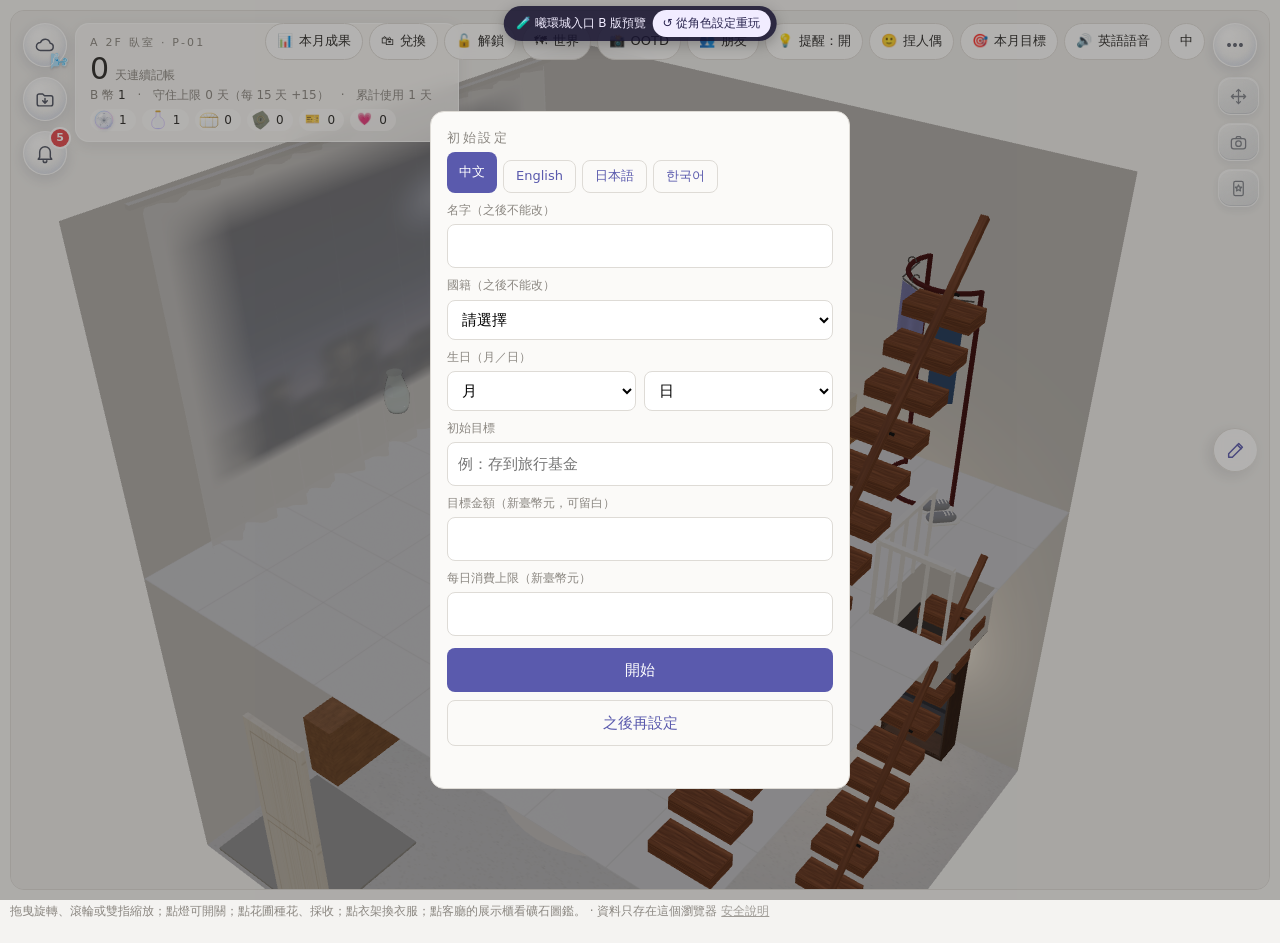
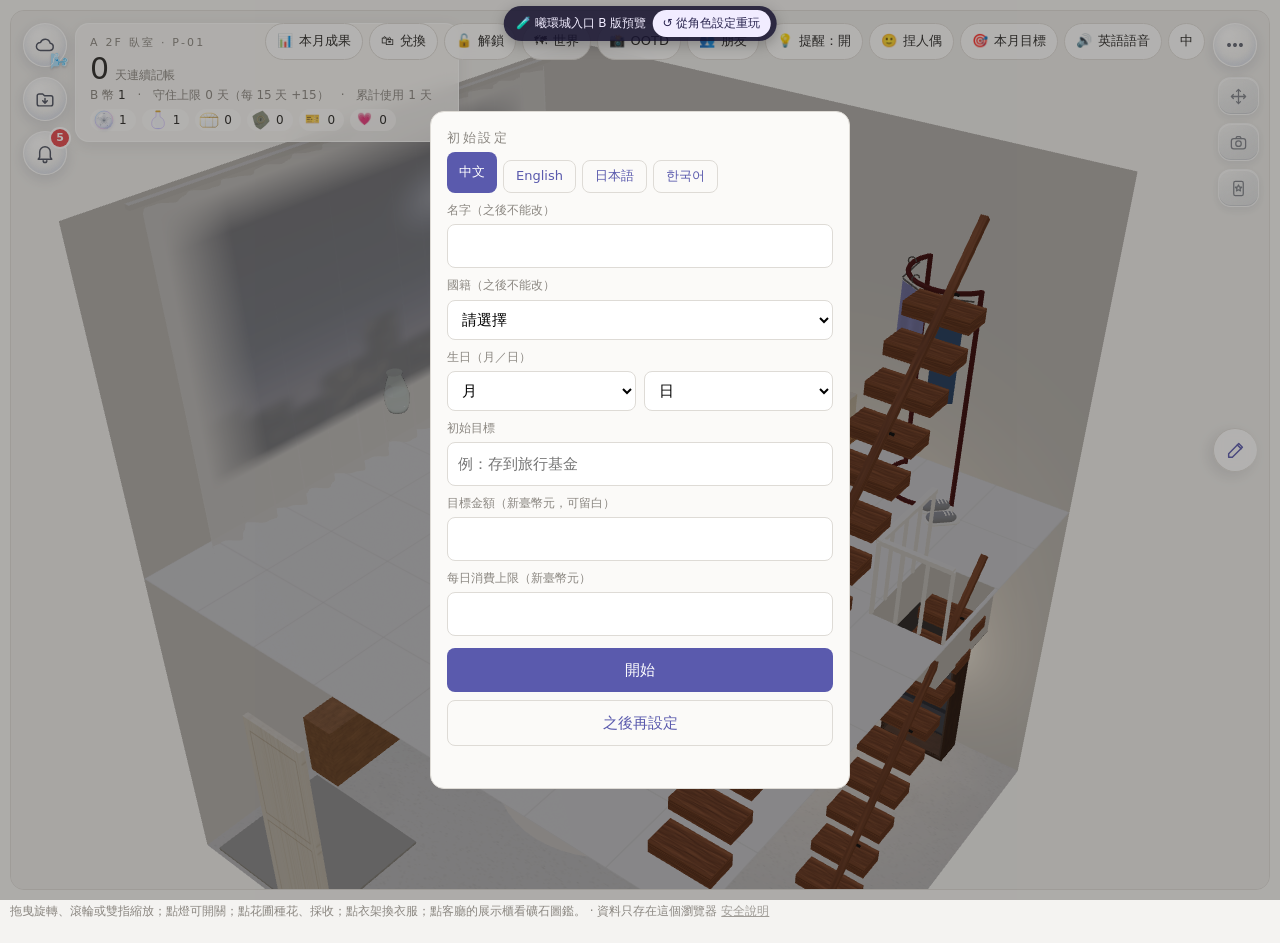
